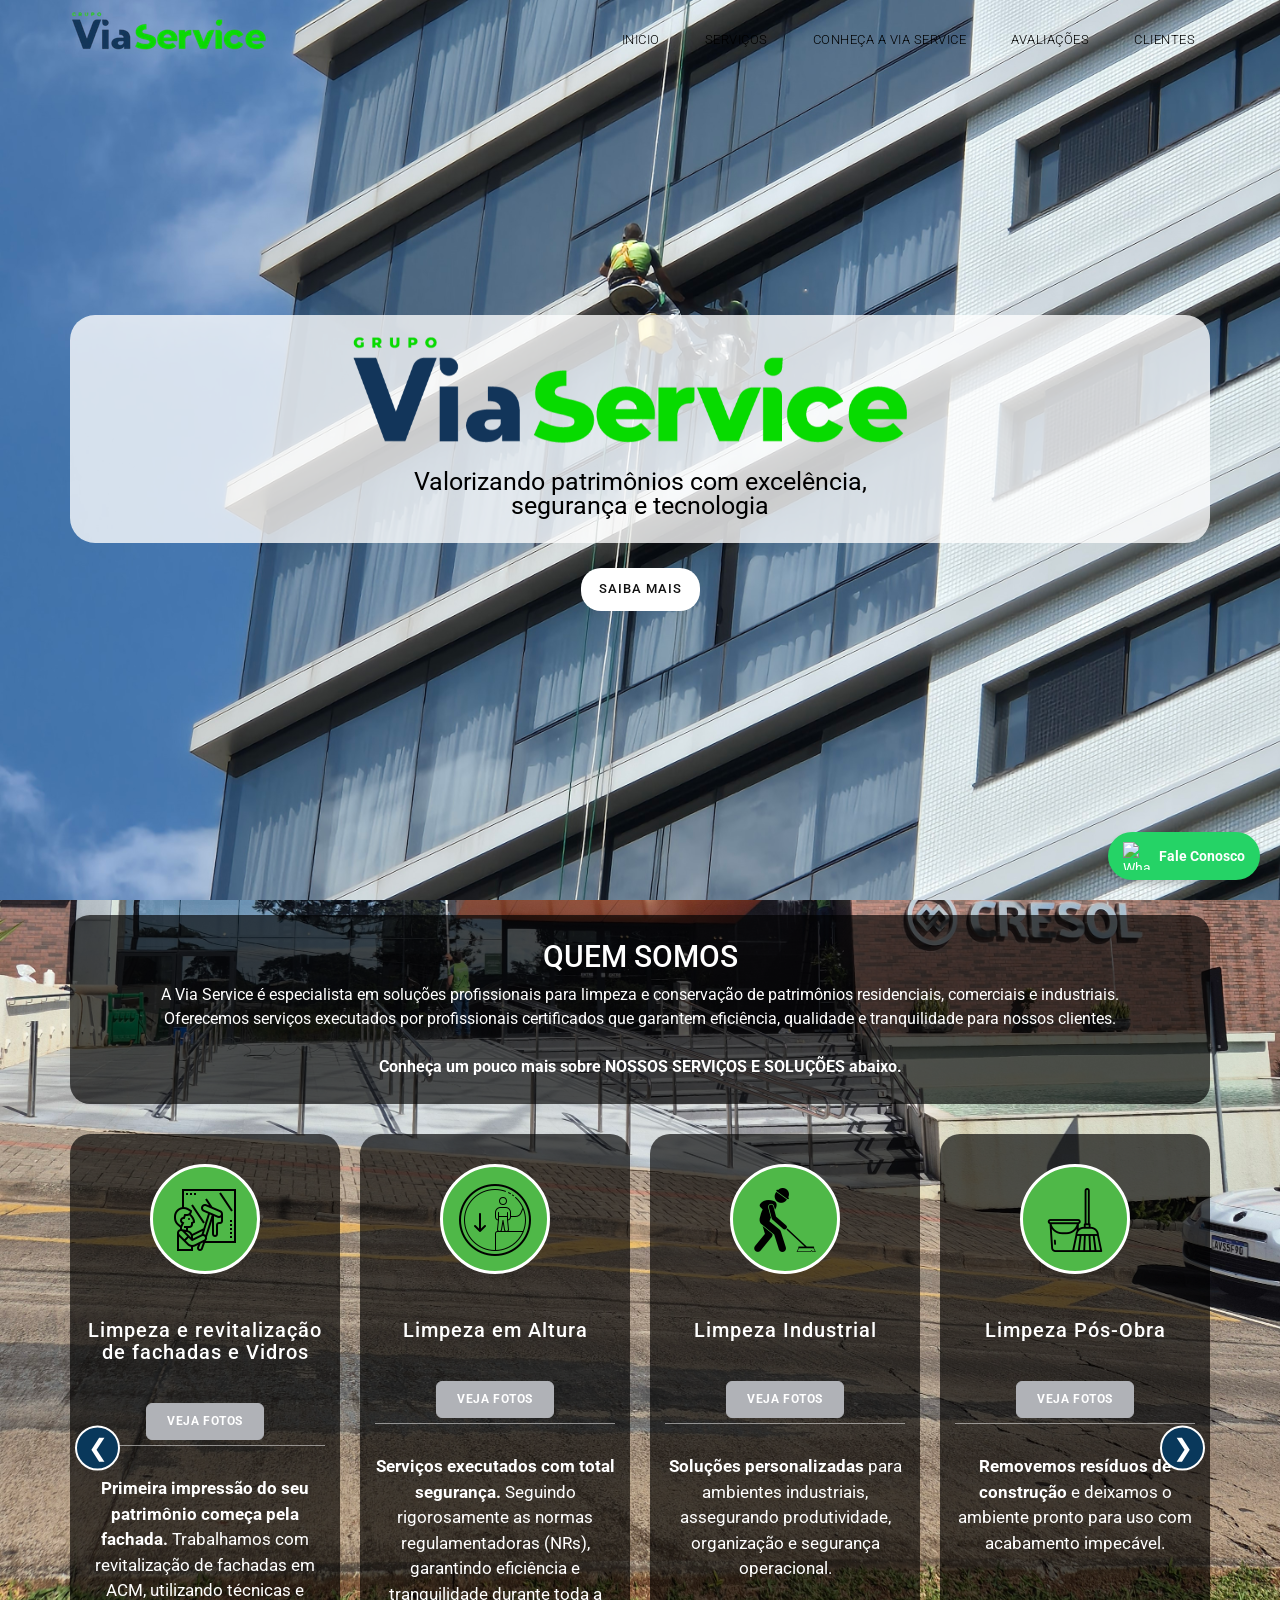
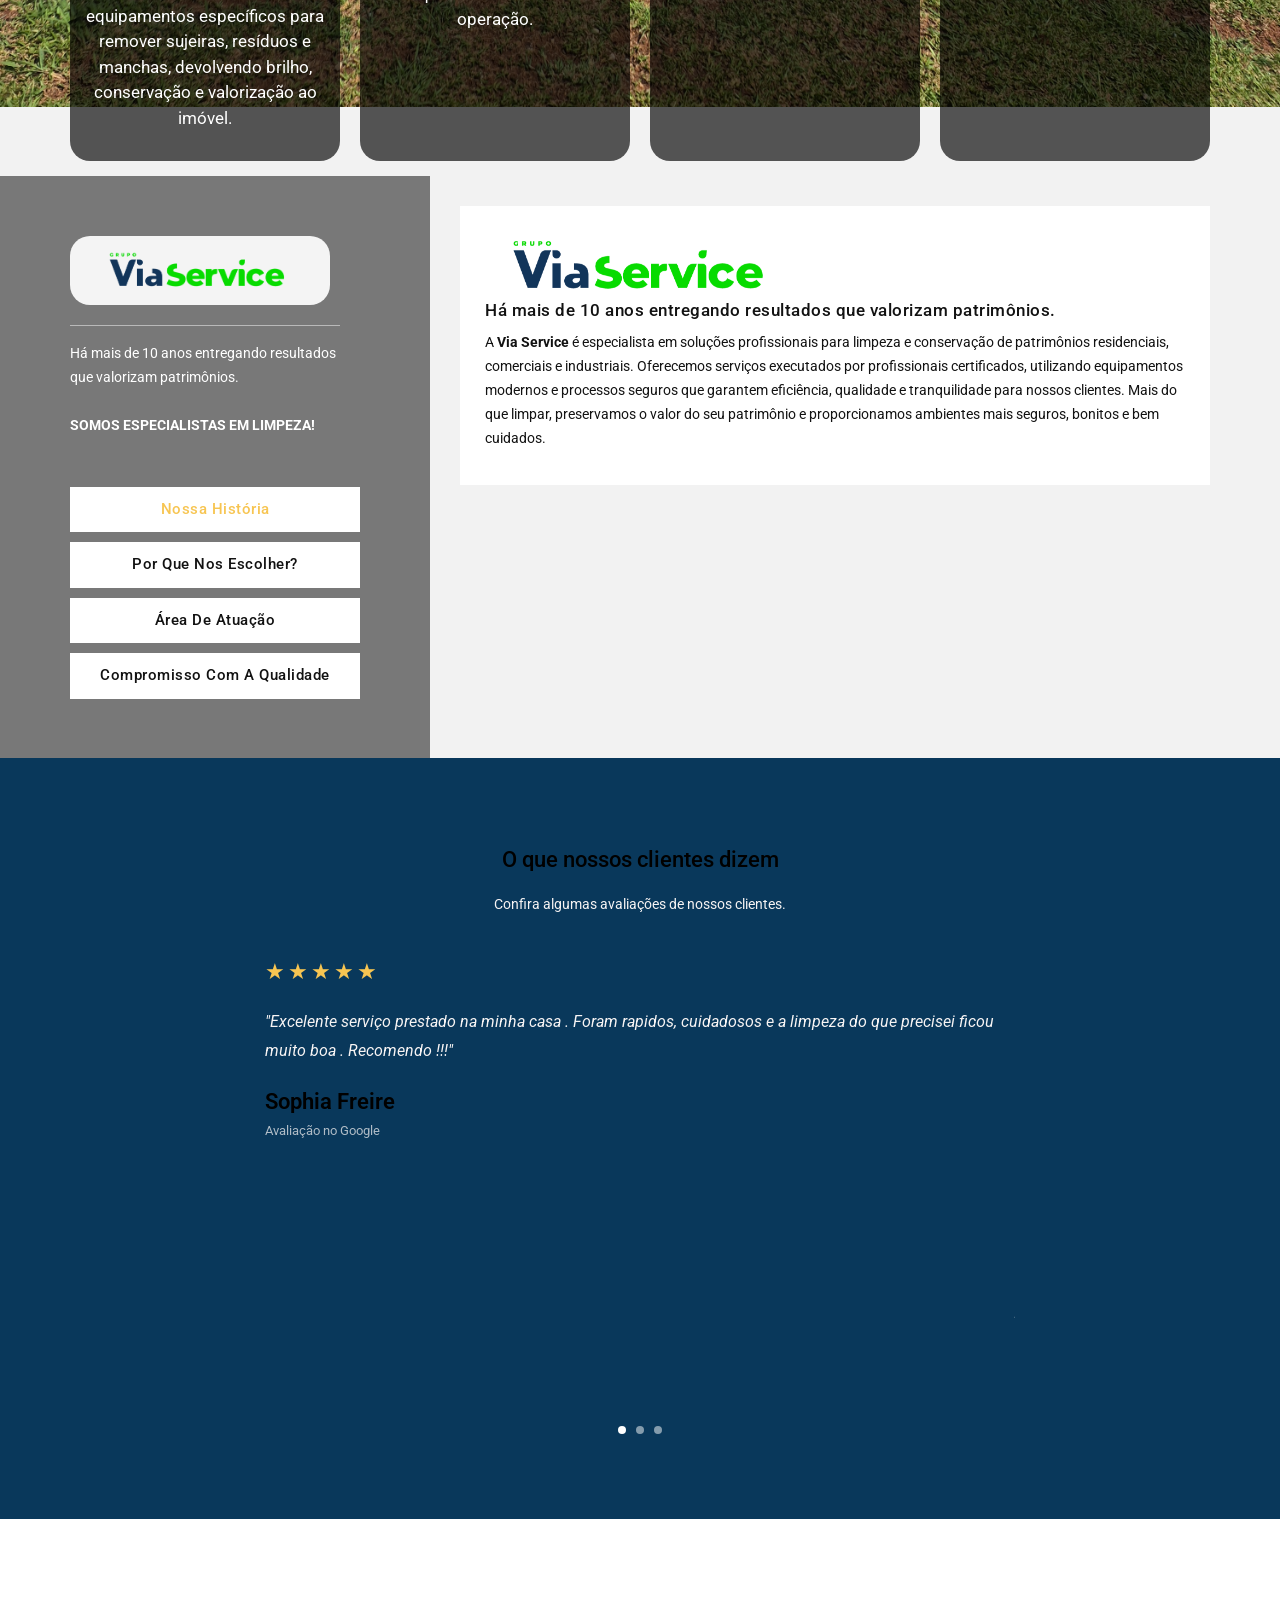
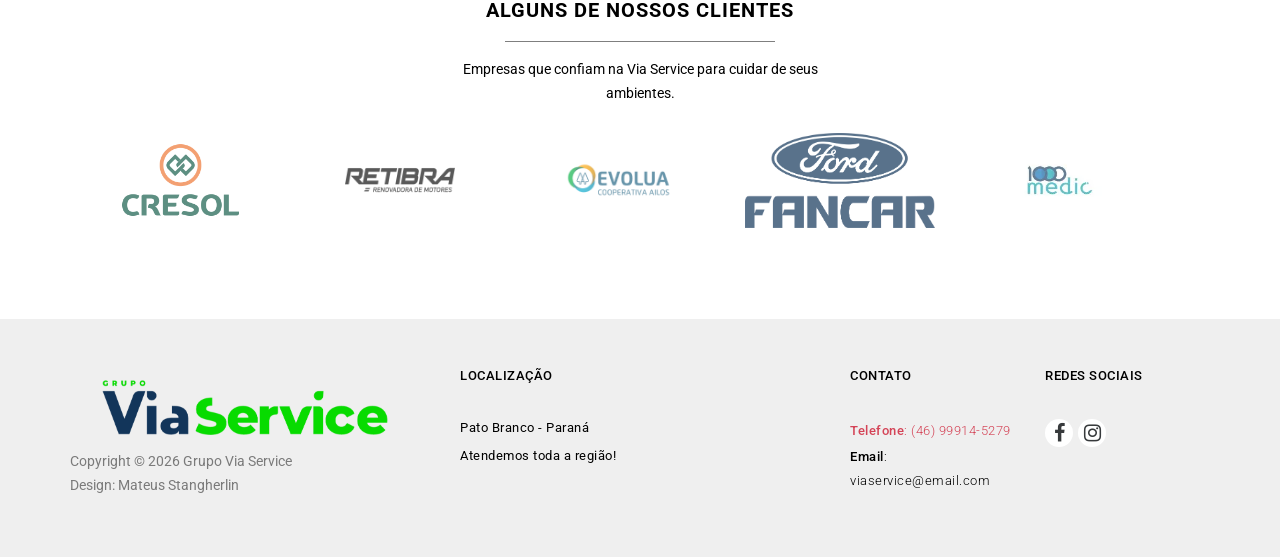
==== index.html @ 624da5ba "Update services" ====
<!DOCTYPE html>
<html>
<html lang="pt-BR">

<head>
    <meta charset="utf-8">
    <meta http-equiv="X-UA-Compatible" content="IE=edge,chrome=1">

    <title>Via Service</title>

    <meta name="description"
        content="Via Service - Soluções em Limpeza. Serviços de limpeza comercial, residencial e em altura, com qualidade, segurança e profissionalismo.">
    <meta name="viewport" content="width=device-width, initial-scale=1">

    <link href="https://fonts.googleapis.com/css?family=Open+Sans:300,400,600,700,800" rel="stylesheet">
    <link href="https://fonts.googleapis.com/css?family=Roboto:100,300,400,500,700,900" rel="stylesheet">

    <link rel="apple-touch-icon" href="apple-touch-icon.png">

    <link rel="stylesheet" href="css/bootstrap.min.css">
    <link rel="stylesheet" href="css/bootstrap-theme.min.css">
    <link rel="stylesheet" href="css/fontAwesome.css">
    <link rel="stylesheet" href="css/hero-slider.css">
    <link rel="stylesheet" href="css/owl-carousel.css">
    <link rel="stylesheet" href="css/templatemo-style.css">
    <link rel="stylesheet" href="css/lightbox.css">

    <script src="js/vendor/modernizr-2.8.3-respond-1.4.2.min.js"></script>
</head>

<body>

    <!-- Botão Flutuante WhatsApp -->
    <div class="whatsapp-float right">
        <a href="https://wa.me/554699145279?text=Ol%C3%A1%2C%20gostaria%20de%20saber%20mais%20sobre%20os%20servi%C3%A7os%20da%20*Via%20Service*."
            target="_blank">
            <div class="whatsapp-icon">
                <img decoding="async" src="https://upload.wikimedia.org/wikipedia/commons/6/6b/WhatsApp.svg"
                    alt="WhatsApp">
                <span class="whatsapp-label">Fale Conosco</span>
            </div>
        </a>
    </div>

    <div class="header">
        <div class="container">
            <nav class="navbar navbar-inverse" role="navigation">
                <div class="navbar-header">
                    <button type="button" id="nav-toggle" class="navbar-toggle" data-toggle="collapse"
                        data-target="#main-nav">
                        <span class="sr-only">Toggle navigation</span>
                        <span class="icon-bar"></span>
                        <span class="icon-bar"></span>
                        <span class="icon-bar"></span>
                    </button>
                    <a href="index.html" class="navbar-brand">
                    <img src="img/logo-via-service-trans.png" alt="Via Service">
                    </a>
                </div>
                <!--/.navbar-header-->
                <div id="main-nav" class="collapse navbar-collapse">
                    <ul class="nav navbar-nav">
                        <li><a href="#" class="scroll-top">Inicio</a></li>
                        <li><a href="#" class="scroll-link" data-id="about">Serviços</a></li>
                        <!-- <li><a href="#" class="scroll-link" data-id="portfolio">Portifólio</a></li> -->
                        <li><a href="#" class="scroll-link" data-id="blog">Conheça a Via Service</a></li>
                        <li><a href="#" class="scroll-link" data-id="testimonial">Avaliações</a></li>
                        <li><a href="#" class="scroll-link" data-id="contact-us">Clientes</a></li>
                    </ul>
                </div>
                <!--/.navbar-collapse-->
            </nav>
            <!--/.navbar-->
        </div>
        <!--/.container-->
    </div>
    <!--/.header-->


    <div class="parallax-content baner-content" id="home">

        <div class="container">

            <div class="text-content">
                <div class="logo">
                    <img src="img/Logo-sem-fundo.png" alt="Via Service">
                    <p>Valorizando patrimônios com excelência, segurança e tecnologia</p>
                </div>
                
                <div class="primary-white-button">
                    <a href="#" class="scroll-link" data-id="about">SAIBA MAIS</a>
                </div>
            </div>
        </div>
    </div>

    <section id="about" class="page-section">
        <div class="container">
    
            <div class="section-heading text-center">
                <h4>QUEM SOMOS</h4>
    
                <p>
                    A Via Service é especialista em soluções profissionais para limpeza e conservação de
                    patrimônios residenciais, comerciais e industriais.
                    <br>
                    Oferecemos serviços executados por profissionais certificados que garantem eficiência,
                    qualidade e tranquilidade para nossos clientes.
                    <br><br>
                    <strong>Conheça um pouco mais sobre NOSSOS SERVIÇOS E SOLUÇÕES abaixo.</strong>
                </p>
            </div>
    
            <!-- CARROSSEL -->
            <div class="services-carousel">
    
                <button type="button" class="carousel-arrow prev" aria-label="Serviços anteriores">
                    &#10094;
                </button>
    
                <div class="services-track" id="servicesTrack">
    
                    <!-- SERVIÇO 1 -->
                    <div class="service-slide">
                        <div class="service-item">
                            <div class="icon">
                                <img src="img/limpeza (3).png" alt="Limpeza de fachadas">
                            </div>
                            <h4>Limpeza e revitalização de fachadas e Vidros</h4>
                            <a class="btn-fotos" href="galery-fachada.html" target="_blank">VEJA FOTOS</a>
                            <div class="line-dec"></div>
                            <p>
                                <strong>Primeira impressão do seu patrimônio começa pela fachada.</strong>
                                Trabalhamos com revitalização de fachadas em ACM, utilizando técnicas e
                                equipamentos específicos para remover sujeiras, resíduos e manchas,
                                devolvendo brilho, conservação e valorização ao imóvel.
                            </p>
                        </div>
                    </div>
    
                    <!-- SERVIÇO 2 -->
                    <div class="service-slide">
                        <div class="service-item">
                            <div class="icon">
                                <img src="img/icons8-trabalho-em-altura-100.png" alt="Limpeza em altura">
                            </div>
                            <h4>Limpeza em Altura</h4>
                            <a class="btn-fotos" href="galery-altura.html" target="_blank">VEJA FOTOS</a>
                            <div class="line-dec"></div>
                            <p>
                                <strong>Serviços executados com total segurança.</strong>
                                Seguindo rigorosamente as normas regulamentadoras (NRs),
                                garantindo eficiência e tranquilidade durante toda a operação.
                            </p>
                        </div>
                    </div>
    
                    <!-- SERVIÇO 3 -->
                    <div class="service-slide">
                        <div class="service-item">
                            <div class="icon">
                                <img src="img/trabalhar (1).png" alt="Limpeza industrial">
                            </div>
                            <h4>Limpeza Industrial</h4>
                            <a class="btn-fotos" href="galery-industrial.html" target="_blank">VEJA FOTOS</a>
                            <div class="line-dec"></div>
                            <p>
                                <strong>Soluções personalizadas</strong> para ambientes industriais,
                                assegurando produtividade, organização e segurança operacional.
                            </p>
                        </div>
                    </div>
    
                    <!-- SERVIÇO 4 -->
                    <div class="service-slide">
                        <div class="service-item">
                            <div class="icon">
                                <img src="img/limpeza.png" alt="Limpeza pós-obra">
                            </div>
                            <h4>Limpeza Pós-Obra</h4>
                            <a class="btn-fotos" href="galery-pos-obra.html" target="_blank">VEJA FOTOS</a>
                            <div class="line-dec"></div>
                            <p>
                                <strong>Removemos resíduos de construção</strong>
                                e deixamos o ambiente pronto para uso com acabamento impecável.
                            </p>
                        </div>
                    </div>
    
                    <!-- SERVIÇO 5 -->
                    <div class="service-slide">
                        <div class="service-item">
                            <div class="icon">
                                <img src="img/limpeza (2).png" alt="Revitalização de pisos">
                            </div>
                            <h4>Revitalização de Pisos</h4>
                            <a class="btn-fotos" href="galery-revitalizacao-pisos.html" target="_blank">VEJA FOTOS</a>
                            <div class="line-dec"></div>
                            <p>
                                Recuperamos pisos desgastados, eliminando manchas, riscos e
                                imperfeições para devolver brilho e prolongar sua vida útil.
                            </p>
                        </div>
                    </div>
    
                    <!-- SERVIÇO 6 -->
                    <div class="service-slide">
                        <div class="service-item">
                            <div class="icon">
                                <img src="img/brilhar.png" alt="Lapidação de concreto">
                            </div>
                            <h4>Lapidação de Concreto</h4>
                            <a class="btn-fotos" href="galery-lapidacao.html" target="_blank">VEJA FOTOS</a>
                            <div class="line-dec"></div>
                            <p>
                                Transformamos pisos de concreto em superfícies resistentes,
                                polidas e de alta durabilidade por meio de técnicas modernas
                                de lapidação.
                            </p>
                        </div>
                    </div>
    
                </div>
    
                <button type="button" class="carousel-arrow next" aria-label="Próximos serviços">
                    &#10095;
                </button>
    
            </div>
        </div>
    </section>


    

    <div class="tabs-content" id="blog">
        <div class="container">
            <div class="row">
                <div class="wrapper">
                    <div class="col-md-4">
                        <div class="section-heading">
                            <h4>
                                <img src="img/Logo-sem-fundo.png" alt="">
                            </h4>
                            <div class="line-dec"></div>
                            <p>Há mais de 10 anos entregando resultados que valorizam patrimônios. <br> <br>
                                <strong>SOMOS ESPECIALISTAS EM LIMPEZA!</strong>
                            </p>
                            <ul class="tabs clearfix" data-tabgroup="first-tab-group">
                                <li><a href="#tab1" class="active">Nossa História</a></li>
                                <li><a href="#tab2" >Por que nos escolher?</a></li>
                                <li><a href="#tab3">Área de atuação</a></li>
                                <li><a href="#tab4">Compromisso com a Qualidade</a></li>
                            </ul>
                        </div>
                    </div>
                    <div class="col-md-8">
                        <section id="first-tab-group" class="tabgroup">
                            <div id="tab1">
                                <!-- <img src="img/revitalizacao de fachada.png" alt=""> -->
                                <div class="text-content">
                                    <img src="img/Logo-sem-fundo.png" alt="">
                                    <!-- <span><a href="#">Digital Marketing</a> / <a href="#">Honey</a> / <a href="#">21 September 2020</a></span> -->
                                    <h4>Há mais de 10 anos entregando resultados que valorizam patrimônios.</h4>
                                    <p>A <strong>Via Service</strong> é especialista em soluções
                                        profissionais para limpeza e conservação de patrimônios residenciais, comerciais
                                        e industriais. Oferecemos serviços executados por profissionais
                                        certificados, utilizando equipamentos modernos e processos seguros que garantem
                                        eficiência, qualidade e tranquilidade para nossos clientes.
                                        Mais do que limpar, preservamos o valor do seu patrimônio e proporcionamos
                                        ambientes mais seguros, bonitos e bem cuidados.
                                    </p>
                                </div>
                            </div>
                            <div id="tab2">
                                <!-- <img src="img/blog_item_02.jpg" alt=""> -->
                                <div class="text-content">
                                    <h4><img src="img/Logo-sem-fundo.png" alt=""></h4>
                                    <h4>A ESCOLHA CERTA</h4>
                                    <!-- <span><a href="#">Branding</a> / <a href="#">David</a> / <a href="#">24 August 2020</a></span> -->
                                    <p>
                                        Mais do que atender a todas as exigências legais e
                                        documentais para atuação em grandes empresas,
                                        contamos com diferenciais que agregam valor aos
                                        nossos serviços: <br> <br>
                                        Mais de 10 anos de experiência<br>
                                        - Equipe certificada<br>
                                        - Equipamentos profissionais<br>
                                        - Atendimento em altura<br>
                                        - Atendimento residencial, comercial e industrial<br>
                                        - Orçamento sem compromisso <br> <br>

                                    </p>
                                    <p class="contato">
                                        <a href="https://wa.me/554699145279?text=Ol%C3%A1%2C%20gostaria%20de%20saber%20mais%20sobre%20os%20servi%C3%A7os%20da%20*Via%20Service*."
                                            style="font-size: 20px;">Entre em contato!</a>
                                    </p>
                                </div>
                            </div>
                            <div id="tab3">
                                <!-- <img src="img/blog_item_03.jpg" alt=""> -->
                                <div class="text-content">
                                    <h4>
                                        <img src="img/Logo-sem-fundo.png" alt="">
                                    </h4>
                                    <h4>Nós contamos com uma variedade de soluções que atendem às necessidades de nossos
                                        clientes em diversos setores.
                                    </h4>
                                    <p>
                                        Com atuação nos estados do <strong>Paraná, Santa Catarina e
                                        São Paulo</strong>, a Via Service leva soluções especializadas em
                                        limpeza e conservação. Nossa estrutura operacional e
                                        equipe qualificada nos permitem atender clientes em
                                        diferentes regiões com agilidade, segurança e o mesmo
                                        padrão de excelência.
                                    </p>
                                    
                                    <p>
                                        Tudo isso com Segurança, Tecnologia e Sustentabilidade.
                                    </p>
                                </div>
                            </div>
                            <div id="tab4">
                                <!-- <img src="img/blog_item_04.jpg" alt=""> -->
                                <div class="text-content">
                                    <h4>
                                        <img src="img/Logo-sem-fundo.png" alt="">
                                    </h4>
                                    <h4>Na Via Service, qualidade vai muito além da limpeza. </h4>
                                    <!-- <span><a href="#">E-Commerce</a> / <a href="#">George</a> / <a href="#">14 July 2020</a></span> -->
                                    <p>
                                        Trabalhamos com tecnologia aplicada em cada etapa do serviço, utilizando
                                        equipamentos modernos, produtos profissionais de alta
                                        performance e técnicas especializadas para garantir máxima eficiência, segurança
                                        e preservação das superfícies. <br> <br>
                                        <strong>Segurança:</strong> trabalhamos com uma equipe treinada e certificada,
                                        seguindo rigorosamente as normas regulamentadoras (NRs) para garantir a
                                        segurança de todos os envolvidos. <br><br>
                                        <strong>Sustentabilidade:</strong> utilizamos produtos e técnicas que minimizam
                                        o impacto ambiental, promovendo a preservação do meio ambiente e a saúde de
                                        nossos clientes e colaboradores. <br><br>
                                        <strong>Tecnologia:</strong> investimos em equipamentos modernos e técnicas
                                        inovadoras para garantir resultados superiores, eficiência e economia de tempo
                                        com soluções personalizadas. <br><br>
                                    </p>
                                </div>
                            </div>
                        </section>
                    </div>
                </div>
            </div>
        </div>
    </div>

    <section id="testimonial">
        <div class="container">
            <div class="row">
                <div class="col-md-8 col-md-offset-2">
                    <div class="section-heading text-center">
                        <h4>O que nossos clientes dizem</h4>
                        <div class="line-dec"></div>
                        <p>
                            Confira algumas avaliações de nossos clientes.
                        </p>
                    </div>

                    <div id="owl-testimonials" class="owl-carousel owl-theme">
                        <div class="item">
                            <div class="testimonials-item">
                                <div class="stars">
                                    ★★★★★
                                </div>
                                <p>
                                    "Excelente serviço prestado na minha casa . Foram rapidos, cuidadosos e a limpeza do
                                    que precisei ficou muito boa . Recomendo !!!"
                                </p>
                                <h4>Sophia Freire</h4>
                                <span>Avaliação no Google</span>
                            </div>
                        </div>
                        <div class="item">
                            <div class="testimonials-item">
                                <div class="stars">
                                    ★★★★★
                                </div>
                                <p>
                                    "Gostaríamos de parabenizá-los e agradecer pelo excelente trabalho realizado em
                                    nossa agência durante as últimas duas semanas, na revitalização do porcelanato.
                                    Desde a primeira visita para orçamento, quando foi feita a demonstração gratuita do
                                    processo, já percebemos a segurança, a confiança e o profissionalismo que resultaram
                                    em uma parceria de grande valor.
                                    O serviço executado superou nossas expectativas: a lavação completa, a remoção das
                                    camadas de sujeira, o polimento em duas etapas e a vitrificação devolveram ao nosso
                                    piso a aparência de novo. O resultado final ficou simplesmente perfeito.
                                    Também queremos destacar o empenho e a dedicação da equipe de colaboradores, que se
                                    mostraram trabalhadores, respeitosos, detalhistas e organizados. Mesmo com a rotina
                                    intensa, souberam conciliar o serviço sem atrapalhar nossas atividades, inclusive
                                    estendendo horários de trabalho para garantir a entrega com excelência.
                                    Estamos muito satisfeitos com o resultado e agradecemos imensamente pelo
                                    profissionalismo, pela qualidade e pelo cuidado em cada detalhe. Parabéns a todos
                                    pelo excelente serviço!"
                                </p>
                                <h4>Jean Pierre Faust</h4>
                                <span>Avaliação no Google</span>
                            </div>
                        </div>
                        <div class="item">
                            <div class="testimonials-item">
                                <div class="stars">
                                    ★★★★★
                                </div>
                                <p>
                                    "Cuidado e profissionalismo. Serviço bem executado, equipe organizada e atenciosa. O
                                    resultado ficou ótimo. Recomendo a empresa!"
                                </p>
                                <h4>Alceu Iurko Junior</h4>
                                <span>Avaliação no Google</span>
                            </div>
                        </div>
                    </div>
                    <!-- <div class="google-reviews-button">
                        <a href="https://www.google.com/search?q=viaservice&rlz=1C1HKFL_pt-PTBR1198BR1199&oq=viaservice&gs_lcrp=EgZjaHJvbWUyCQgAEEUYORiABDIGCAEQABgeMgYIAhAAGB4yBggDEAAYHjIGCAQQABgeMgYIBRBFGDwyBggGEEUYPDIGCAcQRRg80gEIMzA1NWowajeoAgCwAgA&sourceid=chrome&source=chrome.ob&ie=UTF-8#lrd=0x94e55327998b32cb:0xb69306cbae7c1ada,1,,,,"
                            target="_blank" rel="noopener noreferrer">
                            ⭐ Ver avaliações no Google
                        </a>
                    </div> -->
                </div>
            </div>
        </div>
    </section>

    <section id="contact-us">
        <div class="container">

            <div class="section-heading text-center">
                <h4>Alguns de nossos clientes</h4>
                <div class="line-dec"></div>
                <p>
                    Empresas que confiam na Via Service para cuidar de seus ambientes.
                </p>
            </div>

            <div class="clients-carousel">

                <div class="clients-track">

                    <div class="client-logo">
                        <img src="img/Cresol_Logo.png" alt="Cresol">
                    </div>

                    <div class="client-logo">
                        <img src="img/Retibra-logo.png" alt="Retibra">
                    </div>

                    <div class="client-logo">
                        <img src="img/logo_evolua.png" alt="Evolua">
                    </div>

                    <div class="client-logo">
                        <img src="img/ford-fancar-logo.png" alt="Ford Fancar">
                    </div>

                    <div class="client-logo">
                        <img src="img/OIP.webp" alt="1000Medic">
                    </div>

                    <div class="client-logo">
                        <img src="img/rozimbo-pecas-logo.webp" alt="Rozimbo Pecas">
                    </div>

                    <div class="client-logo">
                        <img src="img/fiat-fipal-logo.webp" alt="Fiat Fipal">
                    </div>

                    <div class="client-logo">
                        <img src="img/biocenter-logo.webp" alt="Biocenter">
                    </div>

                    <div class="client-logo">
                        <img src="img/inobram-logo.png" alt="Inobram">
                    </div>

                    <div class="client-logo">
                        <img src="img/brasmacol-logo.webp" alt="Brasmacol">
                    </div>

                    <div class="client-logo">
                        <img src="img/tradicao-logo.webp" alt="Tradição">
                    </div>

                    <div class="client-logo">
                        <img src="img/jgs-logo.jpg" alt="JGS">
                    </div>

                    <div class="client-logo">
                        <img src="img/ppneus-logo.jpg" alt="PPNeus">
                    </div>

                    <div class="client-logo">
                        <img src="img/granisul-logo.webp" alt="Granisul">
                    </div>

                    <div class="client-logo">
                        <img src="img/uniprime-logo.png" alt="Uniprime">
                    </div>

                    <div class="client-logo">
                        <img src="img/coasu.webp" alt="Coasu">
                    </div>

                    <div class="client-logo">
                        <img src="img/sicoob-logo.png" alt="Sicoob">
                    </div>

                    <div class="client-logo">
                        <img src="img/sebrae.png" alt="Sebrae">
                    </div>

                    <div class="client-logo">
                        <img src="img/Cresol_Logo.png" alt="Cresol">
                    </div>

                    <div class="client-logo">
                        <img src="img/Retibra-logo.png" alt="Retibra">
                    </div>

                    <div class="client-logo">
                        <img src="img/logo_evolua.png" alt="Evolua">
                    </div>

                    <div class="client-logo">
                        <img src="img/ford-fancar-logo.png" alt="Ford Fancar">
                    </div>

                    <div class="client-logo">
                        <img src="img/OIP.webp" alt="1000Medic">
                    </div>

                    <div class="client-logo">
                        <img src="img/rozimbo-pecas-logo.webp" alt="Rozimbo Pecas">
                    </div>

                    <div class="client-logo">
                        <img src="img/fiat-fipal-logo.webp" alt="Fiat Fipal">
                    </div>

                    <div class="client-logo">
                        <img src="img/biocenter-logo.webp" alt="Biocenter">
                    </div>

                    <div class="client-logo">
                        <img src="img/inobram-logo.png" alt="Inobram">
                    </div>

                    <div class="client-logo">
                        <img src="img/brasmacol-logo.webp" alt="Brasmacol">
                    </div>

                    <div class="client-logo">
                        <img src="img/tradicao-logo.webp" alt="Tradição">
                    </div>

                    <div class="client-logo">
                        <img src="img/jgs-logo.jpg" alt="JGS">
                    </div>

                    <div class="client-logo">
                        <img src="img/ppneus-logo.jpg" alt="PPNeus">
                    </div>

                    <div class="client-logo">
                        <img src="img/granisul-logo.webp" alt="Granisul">
                    </div>

                    <div class="client-logo">
                        <img src="img/uniprime-logo.png" alt="Uniprime">
                    </div>

                    <div class="client-logo">
                        <img src="img/coasu.webp" alt="Coasu">
                    </div>

                    <div class="client-logo">
                        <img src="img/sicoob-logo.png" alt="Sicoob">
                    </div>

                    <div class="client-logo">
                        <img src="img/sebrae.png" alt="Sebrae">
                    </div>
                </div>

            </div>

        </div>
    </section>

    <!-- <div id="map"> -->
        <!-- How to change your own map point
            1. Go to Google Maps
            2. Click on your location point
            3. Click "Share" and choose "Embed map" tab
            4. Copy only URL and paste it within the src="" field below
        -->
        <!-- <iframe
            src="https://www.google.com/maps/embed?pb=!1m18!1m12!1m3!1d7895.485196115994!2d103.85995441789784!3d1.2880401763270322!2m3!1f0!2f0!3f0!3m2!1i1024!2i768!4f13.1!3m3!1m2!1s0x0%3A0x7fb4e58ad9cd826e!2sSingapore+Flyer!5e0!3m2!1sen!2sth!4v1505825620371"
            width="100%" height="500" frameborder="0" style="border:0" allowfullscreen></iframe>
    </div> -->

    <footer>
        <div class="container">
            <div class="row">
                <div class="col-md-4 col-sm-12">
                    <div class="">
                        <!-- <a class="logo-ft scroll-top" href="#"><em>Via</em>Service</a> -->
                        <img src="img/Logo-sem-fundo.png" alt="">
                        <p>Copyright &copy; 2026 Grupo Via Service
                            <br>
                            Design: Mateus Stangherlin
                        </p>
                    </div>
                </div>
                <div class="col-md-4 col-sm-12">
                    <div class="location">
                        <h4>Localização</h4>
                        <ul>
                            <li>Pato Branco - Paraná</li>
                            <br>
                            <li>Atendemos toda a região!</li>
                        </ul>
                    </div>
                </div>
                <div class="col-md-2 col-sm-12">
                    <div class="contact-info">
                        <h4>Contato</h4>
                        <ul>
                            <li><a href="https://wa.me/554699145279?text=Ol%C3%A1%2C%20gostaria%20de%20saber%20mais%20sobre%20os%20servi%C3%A7os%20da%20*Via%20Service*."
                                    target="_blank">
                                    <em>Telefone</em>: (46) 99914-5279
                                </a>
                            </li>
                            <li><em>Email</em>: viaservice@email.com</li>
                        </ul>
                    </div>
                </div>
                <div class="col-md-2 col-sm-12">
                    <div class="connect-us">
                        <h4>Redes Sociais</h4>
                        <ul>
                            <!-- <li><a href="#"><i class="fa fa-twitter"></i></a></li> -->
                            <li><a href="https://www.facebook.com/viaservicesolucoes/"><i
                                        class="fa fa-facebook"></i></a></li>
                            <li><a href="https://www.instagram.com/viaservice?igsh=MTEya3dkcDNnbWM4dA=="><i
                                        class="fa fa-instagram"></i></a></li>
                            <!-- <li><a href="#"><i class="fa fa-rss"></i></a></li>
                            <li><a href="#"><i class="fa fa-dribbble"></i></a></li> -->
                        </ul>
                    </div>
                </div>
            </div>
        </div>
    </footer>

    <script src="https://ajax.googleapis.com/ajax/libs/jquery/1.11.2/jquery.min.js"></script>
    <script>window.jQuery || document.write('<script src="js/vendor/jquery-1.11.2.min.js"><\/script>')</script>

    <script src="js/vendor/bootstrap.min.js"></script>

    <script src="js/plugins.js"></script>
    <script src="js/main.js"></script>
    <script src="js/carrosel.js"></script>

    <script src="http://ajax.googleapis.com/ajax/libs/jquery/1.10.2/jquery.min.js" type="text/javascript"></script>
    <script type="text/javascript">
        $(document).ready(function () {
            // navigation click actions 
            $('.scroll-link').on('click', function (event) {
                event.preventDefault();
                var sectionID = $(this).attr("data-id");
                scrollToID('#' + sectionID, 750);
            });
            // scroll to top action
            $('.scroll-top').on('click', function (event) {
                event.preventDefault();
                $('html, body').animate({ scrollTop: 0 }, 'slow');
            });
            // mobile nav toggle
            $('#nav-toggle').on('click', function (event) {
                event.preventDefault();
                $('#main-nav').toggleClass("open");
            });
        });
        // scroll function
        function scrollToID(id, speed) {
            var offSet = 50;
            var targetOffset = $(id).offset().top - offSet;
            var mainNav = $('#main-nav');
            $('html,body').animate({ scrollTop: targetOffset }, speed);
            if (mainNav.hasClass("open")) {
                mainNav.css("height", "1px").removeClass("in").addClass("collapse");
                mainNav.removeClass("open");
            }
        }
        if (typeof console === "undefined") {
            console = {
                log: function () { }
            };
        }
    </script>
</body>

</html>
---- css/hero-slider.css ----
/* -------------------------------- 

Primary style

-------------------------------- */
*, *::after, *::before {
  -webkit-box-sizing: border-box;
  -moz-box-sizing: border-box;
  box-sizing: border-box;
}

html {
  font-size: 62.5%;
}

body {
  font-family: "Open Sans", sans-serif;
  color: #2c343b;
  background-color: #f2f2f2;
}

a {
  color: #d44457;
  text-decoration: none;
}

img {
  max-width: 100%;
}

/* -------------------------------- 

Main Components 

-------------------------------- */
.cd-header {
  position: absolute;
  z-index: 2;
  top: 0;
  left: 0;
  width: 100%;
  height: 50px;
  background-color: #21272c;
  -webkit-font-smoothing: antialiased;
  -moz-osx-font-smoothing: grayscale;
}
@media only screen and (min-width: 768px) {
  .cd-header {
    height: 70px;
    background-color: transparent;
  }
}

#cd-logo {
  float: left;
  margin: 13px 0 0 5%;
}
#cd-logo img {
  display: block;
}
@media only screen and (min-width: 768px) {
  #cd-logo {
    margin: 23px 0 0 5%;
  }
}

.cd-primary-nav {
  /* mobile first - navigation hidden by default, triggered by tap/click on navigation icon */
  float: right;
  margin-right: 5%;
  width: 44px;
  height: 100%;
}
.cd-primary-nav ul {
  position: absolute;
  top: 0;
  left: 0;
  width: 100%;
  -webkit-transform: translateY(-100%);
  -moz-transform: translateY(-100%);
  -ms-transform: translateY(-100%);
  -o-transform: translateY(-100%);
  transform: translateY(-100%);
}
.cd-primary-nav ul.is-visible {
  box-shadow: 0 3px 8px rgba(0, 0, 0, 0.2);
  -webkit-transform: translateY(50px);
  -moz-transform: translateY(50px);
  -ms-transform: translateY(50px);
  -o-transform: translateY(50px);
  transform: translateY(50px);
}
.cd-primary-nav a {
  display: block;
  height: 50px;
  line-height: 50px;
  padding-left: 5%;
  background: #21272c;
  border-top: 1px solid #333c44;
  color: #ffffff;
}
@media only screen and (min-width: 768px) {
  .cd-primary-nav {
    /* reset navigation values */
    width: auto;
    height: auto;
    background: none;
  }
  .cd-primary-nav ul {
    position: static;
    width: auto;
    -webkit-transform: translateY(0);
    -moz-transform: translateY(0);
    -ms-transform: translateY(0);
    -o-transform: translateY(0);
    transform: translateY(0);
    line-height: 70px;
  }
  .cd-primary-nav ul.is-visible {
    -webkit-transform: translateY(0);
    -moz-transform: translateY(0);
    -ms-transform: translateY(0);
    -o-transform: translateY(0);
    transform: translateY(0);
  }
  .cd-primary-nav li {
    display: inline-block;
    margin-left: 1em;
  }
  .cd-primary-nav a {
    display: inline-block;
    height: auto;
    font-weight: 600;
    line-height: normal;
    background: transparent;
    padding: .6em 1em;
    border-top: none;
  }
}

/* -------------------------------- 

Slider

-------------------------------- */
.cd-hero {
  position: relative;
  -webkit-font-smoothing: antialiased;
  -moz-osx-font-smoothing: grayscale;
}

.cd-hero-slider {
  position: relative;
  height: 360px;
  overflow: hidden;
}
.cd-hero-slider li {
  position: absolute;
  top: 0;
  left: 0;
  width: 100%;
  height: 100%;
  -webkit-transform: translateX(100%);
  -moz-transform: translateX(100%);
  -ms-transform: translateX(100%);
  -o-transform: translateX(100%);
  transform: translateX(100%);
}
.cd-hero-slider li.selected {
  /* this is the visible slide */
  position: relative;
  -webkit-transform: translateX(0);
  -moz-transform: translateX(0);
  -ms-transform: translateX(0);
  -o-transform: translateX(0);
  transform: translateX(0);
}
.cd-hero-slider li.move-left {
  /* slide hidden on the left */
  -webkit-transform: translateX(-100%);
  -moz-transform: translateX(-100%);
  -ms-transform: translateX(-100%);
  -o-transform: translateX(-100%);
  transform: translateX(-100%);
}
.cd-hero-slider li.is-moving, .cd-hero-slider li.selected {
  /* the is-moving class is assigned to the slide which is moving outside the viewport */
  -webkit-transition: -webkit-transform 0.5s;
  -moz-transition: -moz-transform 0.5s;
  transition: transform 0.5s;
}
@media only screen and (min-width: 768px) {
  .cd-hero-slider {
    height: 500px;
  }
}
@media only screen and (min-width: 1170px) {
  .cd-hero-slider {
    height: 680px;
  }
}

/* -------------------------------- 

Single slide style

-------------------------------- */
.cd-hero-slider li {
  background-position: center center;
  background-size: cover;
  background-repeat: no-repeat;
}
.cd-hero-slider li:first-of-type {
  background-image: url(../img/slide_01.jpg);
}
.cd-hero-slider li:nth-of-type(2) {
  background-image: url(../img/slide_02.jpg);
}
.cd-hero-slider li:nth-of-type(3) {
  background-image: url(../img/slide_03.jpg);
}
.cd-hero-slider .cd-full-width,
.cd-hero-slider .cd-half-width {
  position: absolute;
  width: 100%;
  height: 100%;
  z-index: 1;
  left: 0;
  top: 0;
  /* this padding is used to align the text */
  padding-top: 150px;
  text-align: center;
  /* Force Hardware Acceleration in WebKit */
  -webkit-backface-visibility: hidden;
  backface-visibility: hidden;
  -webkit-transform: translateZ(0);
  -moz-transform: translateZ(0);
  -ms-transform: translateZ(0);
  -o-transform: translateZ(0);
  transform: translateZ(0);
}
.cd-hero-slider .cd-img-container {
  /* hide image on mobile device */
  display: none;
}
.cd-hero-slider .cd-img-container img {
  position: absolute;
  left: 50%;
  top: 50%;
  bottom: auto;
  right: auto;
  -webkit-transform: translateX(-50%) translateY(-50%);
  -moz-transform: translateX(-50%) translateY(-50%);
  -ms-transform: translateX(-50%) translateY(-50%);
  -o-transform: translateX(-50%) translateY(-50%);
  transform: translateX(-50%) translateY(-50%);
}
.cd-hero-slider .cd-bg-video-wrapper {
  /* hide video on mobile device */
  display: none;
  position: absolute;
  top: 0;
  left: 0;
  width: 100%;
  height: 100%;
  overflow: hidden;
}
.cd-hero-slider .cd-bg-video-wrapper video {
  /* you won't see this element in the html, but it will be injected using js */
  display: block;
  min-height: 100%;
  min-width: 100%;
  max-width: none;
  height: auto;
  width: auto;
  position: absolute;
  left: 50%;
  top: 50%;
  bottom: auto;
  right: auto;
  -webkit-transform: translateX(-50%) translateY(-50%);
  -moz-transform: translateX(-50%) translateY(-50%);
  -ms-transform: translateX(-50%) translateY(-50%);
  -o-transform: translateX(-50%) translateY(-50%);
  transform: translateX(-50%) translateY(-50%);
}
.cd-hero-slider h2, .cd-hero-slider p {
  text-shadow: 0 1px 3px rgba(0, 0, 0, 0.1);
  line-height: 1.2;
  margin: 0 auto 14px;
  color: #ffffff;
  width: 90%;
  max-width: 400px;
}
.cd-hero-slider h2 {
  font-size: 2.4rem;
}
.cd-hero-slider p {
  font-size: 1.4rem;
  line-height: 1.4;
}
.cd-hero-slider .cd-btn {
  display: inline-block;
  padding: 1.2em 1.4em;
  margin-top: .8em;
  background-color: rgba(212, 68, 87, 0.9);
  font-size: 1.3rem;
  font-weight: 700;
  letter-spacing: 1px;
  color: #ffffff;
  text-transform: uppercase;
  box-shadow: 0 3px 6px rgba(0, 0, 0, 0.1);
  -webkit-transition: background-color 0.2s;
  -moz-transition: background-color 0.2s;
  transition: background-color 0.2s;
}
.cd-hero-slider .cd-btn.secondary {
  background-color: rgba(22, 26, 30, 0.8);
}
.cd-hero-slider .cd-btn:nth-of-type(2) {
  margin-left: 1em;
}
.no-touch .cd-hero-slider .cd-btn:hover {
  background-color: #d44457;
}
.no-touch .cd-hero-slider .cd-btn.secondary:hover {
  background-color: #161a1e;
}
@media only screen and (min-width: 768px) {
  .cd-hero-slider .cd-full-width,
  .cd-hero-slider .cd-half-width {
    padding-top: 200px;
  }
  .cd-hero-slider .cd-bg-video-wrapper {
    display: block;
  }
  .cd-hero-slider .cd-half-width {
    width: 45%;
  }
  .cd-hero-slider .cd-half-width:first-of-type {
    left: 5%;
  }
  .cd-hero-slider .cd-half-width:nth-of-type(2) {
    right: 5%;
    left: auto;
  }
  .cd-hero-slider .cd-img-container {
    display: block;
  }
  .cd-hero-slider h2, .cd-hero-slider p {
    max-width: 520px;
  }
  .cd-hero-slider h2 {
    font-size: 2.4em;
    font-weight: 300;
  }
  .cd-hero-slider .cd-btn {
    font-size: 1.4rem;
  }
}
@media only screen and (min-width: 1170px) {
  .cd-hero-slider .cd-full-width,
  .cd-hero-slider .cd-half-width {
    padding-top: 250px;
  }
  .cd-hero-slider h2, .cd-hero-slider p {
    margin-bottom: 20px;
  }
  .cd-hero-slider h2 {
    font-size: 3.2em;
  }
  .cd-hero-slider p {
    font-size: 1.6rem;
  }
}

/* -------------------------------- 

Single slide animation

-------------------------------- */
@media only screen and (min-width: 768px) {
  .cd-hero-slider .cd-half-width {
    opacity: 0;
    -webkit-transform: translateX(40px);
    -moz-transform: translateX(40px);
    -ms-transform: translateX(40px);
    -o-transform: translateX(40px);
    transform: translateX(40px);
  }
  .cd-hero-slider .move-left .cd-half-width {
    -webkit-transform: translateX(-40px);
    -moz-transform: translateX(-40px);
    -ms-transform: translateX(-40px);
    -o-transform: translateX(-40px);
    transform: translateX(-40px);
  }
  .cd-hero-slider .selected .cd-half-width {
    /* this is the visible slide */
    opacity: 1;
    -webkit-transform: translateX(0);
    -moz-transform: translateX(0);
    -ms-transform: translateX(0);
    -o-transform: translateX(0);
    transform: translateX(0);
  }
  .cd-hero-slider .is-moving .cd-half-width {
    /* this is the slide moving outside the viewport 
    wait for the end of the transition on the <li> parent before set opacity to 0 and translate to 40px/-40px */
    -webkit-transition: opacity 0s 0.5s, -webkit-transform 0s 0.5s;
    -moz-transition: opacity 0s 0.5s, -moz-transform 0s 0.5s;
    transition: opacity 0s 0.5s, transform 0s 0.5s;
  }
  .cd-hero-slider li.selected.from-left .cd-half-width:nth-of-type(2),
  .cd-hero-slider li.selected.from-right .cd-half-width:first-of-type {
    /* this is the selected slide - different animation if it's entering from left or right */
    -webkit-transition: opacity 0.4s 0.2s, -webkit-transform 0.5s 0.2s;
    -moz-transition: opacity 0.4s 0.2s, -moz-transform 0.5s 0.2s;
    transition: opacity 0.4s 0.2s, transform 0.5s 0.2s;
  }
  .cd-hero-slider li.selected.from-left .cd-half-width:first-of-type,
  .cd-hero-slider li.selected.from-right .cd-half-width:nth-of-type(2) {
    /* this is the selected slide - different animation if it's entering from left or right */
    -webkit-transition: opacity 0.4s 0.4s, -webkit-transform 0.5s 0.4s;
    -moz-transition: opacity 0.4s 0.4s, -moz-transform 0.5s 0.4s;
    transition: opacity 0.4s 0.4s, transform 0.5s 0.4s;
  }
  .cd-hero-slider .cd-full-width h2,
  .cd-hero-slider .cd-full-width p,
  .cd-hero-slider .cd-full-width .cd-btn {
    opacity: 0;
    -webkit-transform: translateX(100px);
    -moz-transform: translateX(100px);
    -ms-transform: translateX(100px);
    -o-transform: translateX(100px);
    transform: translateX(100px);
  }
  .cd-hero-slider .move-left .cd-full-width h2,
  .cd-hero-slider .move-left .cd-full-width p,
  .cd-hero-slider .move-left .cd-full-width .cd-btn {
    opacity: 0;
    -webkit-transform: translateX(-100px);
    -moz-transform: translateX(-100px);
    -ms-transform: translateX(-100px);
    -o-transform: translateX(-100px);
    transform: translateX(-100px);
  }
  .cd-hero-slider .selected .cd-full-width h2,
  .cd-hero-slider .selected .cd-full-width p,
  .cd-hero-slider .selected .cd-full-width .cd-btn {
    /* this is the visible slide */
    opacity: 1;
    -webkit-transform: translateX(0);
    -moz-transform: translateX(0);
    -ms-transform: translateX(0);
    -o-transform: translateX(0);
    transform: translateX(0);
  }
  .cd-hero-slider li.is-moving .cd-full-width h2,
  .cd-hero-slider li.is-moving .cd-full-width p,
  .cd-hero-slider li.is-moving .cd-full-width .cd-btn {
    /* this is the slide moving outside the viewport 
    wait for the end of the transition on the li parent before set opacity to 0 and translate to 100px/-100px */
    -webkit-transition: opacity 0s 0.5s, -webkit-transform 0s 0.5s;
    -moz-transition: opacity 0s 0.5s, -moz-transform 0s 0.5s;
    transition: opacity 0s 0.5s, transform 0s 0.5s;
  }
  .cd-hero-slider li.selected h2 {
    -webkit-transition: opacity 0.4s 0.2s, -webkit-transform 0.5s 0.2s;
    -moz-transition: opacity 0.4s 0.2s, -moz-transform 0.5s 0.2s;
    transition: opacity 0.4s 0.2s, transform 0.5s 0.2s;
  }
  .cd-hero-slider li.selected p {
    -webkit-transition: opacity 0.4s 0.3s, -webkit-transform 0.5s 0.3s;
    -moz-transition: opacity 0.4s 0.3s, -moz-transform 0.5s 0.3s;
    transition: opacity 0.4s 0.3s, transform 0.5s 0.3s;
  }
  .cd-hero-slider li.selected .cd-btn {
    -webkit-transition: opacity 0.4s 0.4s, -webkit-transform 0.5s 0.4s, background-color 0.2s 0s;
    -moz-transition: opacity 0.4s 0.4s, -moz-transform 0.5s 0.4s, background-color 0.2s 0s;
    transition: opacity 0.4s 0.4s, transform 0.5s 0.4s, background-color 0.2s 0s;
  }
}
/* -------------------------------- 

Slider navigation

-------------------------------- */
.cd-slider-nav {
  display: none;
  position: absolute;
  width: 100%;
  bottom: 0;
  z-index: 2;
  text-align: center;
  height: 55px;
  background-color: rgba(0, 1, 1, 0.5);
}
.cd-slider-nav nav, .cd-slider-nav ul, .cd-slider-nav li, .cd-slider-nav a {
  height: 100%;
}
.cd-slider-nav nav {
  display: inline-block;
  position: relative;
}
.cd-slider-nav .cd-marker {
  position: absolute;
  bottom: 0;
  left: 0;
  width: 60px;
  height: 100%;
  color: #d44457;
  background-color: #ffffff;
  box-shadow: inset 0 2px 0 currentColor;
  -webkit-transition: -webkit-transform 0.2s, box-shadow 0.2s;
  -moz-transition: -moz-transform 0.2s, box-shadow 0.2s;
  transition: transform 0.2s, box-shadow 0.2s;
}
.cd-slider-nav .cd-marker.item-2 {
  -webkit-transform: translateX(100%);
  -moz-transform: translateX(100%);
  -ms-transform: translateX(100%);
  -o-transform: translateX(100%);
  transform: translateX(100%);
}
.cd-slider-nav .cd-marker.item-3 {
  -webkit-transform: translateX(200%);
  -moz-transform: translateX(200%);
  -ms-transform: translateX(200%);
  -o-transform: translateX(200%);
  transform: translateX(200%);
}
.cd-slider-nav .cd-marker.item-4 {
  -webkit-transform: translateX(300%);
  -moz-transform: translateX(300%);
  -ms-transform: translateX(300%);
  -o-transform: translateX(300%);
  transform: translateX(300%);
}
.cd-slider-nav .cd-marker.item-5 {
  -webkit-transform: translateX(400%);
  -moz-transform: translateX(400%);
  -ms-transform: translateX(400%);
  -o-transform: translateX(400%);
  transform: translateX(400%);
}
.cd-slider-nav ul::after {
  clear: both;
  content: "";
  display: table;
}
.cd-slider-nav li {
  display: inline-block;
  width: 60px;
  float: left;
}
.cd-slider-nav li.selected a {
  color: #2c343b;
}
.no-touch .cd-slider-nav li.selected a:hover {
  background-color: transparent;
}
.cd-slider-nav a {
  display: block;
  position: relative;
  padding-top: 35px;
  font-size: 1rem;
  font-weight: 700;
  color: #a8b4be;
  -webkit-transition: background-color 0.2s;
  -moz-transition: background-color 0.2s;
  transition: background-color 0.2s;
}
.cd-slider-nav a::before {
  content: '';
  position: absolute;
  width: 24px;
  height: 24px;
  top: 8px;
  left: 50%;
  right: auto;
  -webkit-transform: translateX(-50%);
  -moz-transform: translateX(-50%);
  -ms-transform: translateX(-50%);
  -o-transform: translateX(-50%);
  transform: translateX(-50%);
}
.no-touch .cd-slider-nav a:hover {
  background-color: rgba(0, 1, 1, 0.5);
}
.cd-slider-nav li:first-of-type a::before {
  background-position: 0 0;
}
.cd-slider-nav li.selected:first-of-type a::before {
  background-position: 0 -24px;
}
.cd-slider-nav li:nth-of-type(2) a::before {
  background-position: -24px 0;
}
.cd-slider-nav li.selected:nth-of-type(2) a::before {
  background-position: -24px -24px;
}
.cd-slider-nav li:nth-of-type(3) a::before {
  background-position: -48px 0;
}
.cd-slider-nav li.selected:nth-of-type(3) a::before {
  background-position: -48px -24px;
}
.cd-slider-nav li:nth-of-type(4) a::before {
  background-position: -72px 0;
}
.cd-slider-nav li.selected:nth-of-type(4) a::before {
  background-position: -72px -24px;
}
.cd-slider-nav li:nth-of-type(5) a::before {
  background-position: -96px 0;
}
.cd-slider-nav li.selected:nth-of-type(5) a::before {
  background-position: -96px -24px;
}
@media only screen and (min-width: 768px) {
  .cd-slider-nav {
    height: 80px;
  }
  .cd-slider-nav .cd-marker,
  .cd-slider-nav li {
    width: 95px;
  }
  .cd-slider-nav a {
    padding-top: 48px;
    font-size: 1.1rem;
    text-transform: uppercase;
  }
  .cd-slider-nav a::before {
    top: 18px;
  }
}

/* -------------------------------- 

Main content

-------------------------------- */
.cd-main-content {
  width: 90%;
  max-width: 768px;
  margin: 0 auto;
  padding: 2em 0;
}
.cd-main-content p {
  font-size: 1.4rem;
  line-height: 1.8;
  color: #999999;
  margin: 2em 0;
}
@media only screen and (min-width: 1170px) {
  .cd-main-content {
    padding: 3em 0;
  }
  .cd-main-content p {
    font-size: 1.6rem;
  }
}

/* -------------------------------- 

Javascript disabled

-------------------------------- */
.no-js .cd-hero-slider li {
  display: none;
}
.no-js .cd-hero-slider li.selected {
  display: block;
}

.no-js .cd-slider-nav {
  display: none;
}
---- css/owl-carousel.css ----
/* 
 *  Core Owl Carousel CSS File
 *  v1.3.3
 */

/* clearfix */
.owl-carousel .owl-wrapper:after {
  content: ".";
  display: block;
  clear: both;
  visibility: hidden;
  line-height: 0;
  height: 0;
}
/* display none until init */
.owl-carousel{
  display: none;
  position: relative;
  width: 100%;
  -ms-touch-action: pan-y;
}
.owl-carousel .owl-wrapper{
  display: none;
  position: relative;
  -webkit-transform: translate3d(0px, 0px, 0px);
}
.owl-carousel .owl-wrapper-outer{
  overflow: hidden;
  position: relative;
  width: 100%;
}
.owl-carousel .owl-wrapper-outer.autoHeight{
  -webkit-transition: height 500ms ease-in-out;
  -moz-transition: height 500ms ease-in-out;
  -ms-transition: height 500ms ease-in-out;
  -o-transition: height 500ms ease-in-out;
  transition: height 500ms ease-in-out;
}
  
.owl-carousel .owl-item{
  float: left;
}

.owl-controls {
  @media (max-width: @screen-sm-max) {
    top: -120px;
  }
  top: -200px;
  width: 100%;
  text-align: center;
  display: inline-block;
}

.owl-controls a {
  color: #336699;
}

.owl-controls a:hover {
  color: #336699;
}

.owl-controls .bg-prev {
  position: absolute;
  z-index: 1;
  width: 50px;
  height: 50px;
  z-index:10; 
  background:#fff; 
  border: 1px solid #336699;
  -webkit-transform: rotate(45deg);
  -moz-transform: rotate(45deg);
  -ms-transform: rotate(45deg);
  -o-transform: rotate(45deg);
  transform: rotate(45deg);
}

.owl-controls .bg-prev:before{
  content:""; 
  display:block; 
  position:absolute; 
  z-index:-1; 
  top:3px; 
  left:3px; 
  right:3px; 
  bottom:3px; 
  border:2px solid #336699
}

.owl-controls .prev {
  left: 15px;
  z-index: 11;
  position: absolute; 
  width: 50px;
  height: 50px;
  line-height: 32px;
}

.owl-controls .prev.active {
  background-image: none;
  outline: 0;
  -webkit-box-shadow: none;
          box-shadow: none;
}

.owl-controls .prev:active {
  background-image: none;
  outline: 0;
  -webkit-box-shadow: none;
          box-shadow: none;
}

.owl-controls .bg-next {
  position: absolute;
  float: right;
  z-index: 1;
  width: 50px;
  height: 50px;
  position:relative; 
  z-index:10; 
  background:#fff; 
  border: 1px solid #336699;
  -webkit-transform: rotate(45deg);
  -moz-transform: rotate(45deg);
  -ms-transform: rotate(45deg);
  -o-transform: rotate(45deg);
  transform: rotate(45deg);
}

.owl-controls .bg-next:before{
  content:""; 
  display:block; 
  position:absolute; 
  z-index:-1; 
  top:3px; 
  left:3px; 
  right:3px; 
  bottom:3px; 
  border:2px solid #336699
}

.owl-controls .next {
  right: 15px;
  z-index: 11;
  position: absolute; 
  width: 50px;
  height: 50px;
  line-height: 32px;
}

.owl-controls .next.active {
  background-image: none;
  outline: 0;
  -webkit-box-shadow: none;
          box-shadow: none;
}

.owl-controls .next:active {
  background-image: none;
  outline: 0;
  -webkit-box-shadow: none;
          box-shadow: none;
}


.owl-theme .owl-controls .owl-page{
  cursor: pointer;
  display: inline-block;
  zoom: 1;
  *display: inline;/*IE7 life-saver */
}
.owl-theme .owl-controls .owl-page a{
  display: block;
  width: 12px;
  height: 12px;
  margin: 0px 5px;
  filter: Alpha(Opacity=50);/*IE7 fix*/
  opacity: 0.5;
  -webkit-border-radius: 20px;
  -moz-border-radius: 20px;
  border-radius: 20px;
  background: transparent;
  border: 2px solid #888;
}

.owl-theme .owl-controls .owl-page.active span,
.owl-theme .owl-controls.clickable .owl-page:hover span{
  filter: Alpha(Opacity=100);/*IE7 fix*/
  opacity: 1;
  display: inline-block;
}
.owl-controls {
  -webkit-user-select: none;
  -khtml-user-select: none;
  -moz-user-select: none;
  -ms-user-select: none;
  user-select: none;
  -webkit-tap-highlight-color: rgba(0, 0, 0, 0);
}

/* fix */
.owl-carousel  .owl-wrapper,
.owl-carousel  .owl-item{
  -webkit-backface-visibility: hidden;
  -moz-backface-visibility:    hidden;
  -ms-backface-visibility:     hidden;
  -webkit-transform: translate3d(0,0,0);
  -moz-transform: translate3d(0,0,0);
  -ms-transform: translate3d(0,0,0);
}
---- css/templatemo-style.css ----
/* 

Tinker CSS Template

https://templatemo.com/tm-506-tinker

*/
.whatsapp-float {
  position: fixed;
  bottom: 20px;
  z-index: 9999;
}
.whatsapp-float.right { right: 20px; }
.whatsapp-float.left { left: 20px; }
.whatsapp-float .whatsapp-icon {
  display: flex;
  align-items: center;
  background: #25d366;
  padding: 10px 15px;
  border-radius: 50px;
  color: #fff;
  font-family: Arial, sans-serif;
  font-size: 14px;
  box-shadow: 0 4px 6px rgba(0,0,0,0.2);
  text-decoration: none;
}
.whatsapp-float .whatsapp-icon img {
  width: 28px;
  height: 28px;
  margin-right: 8px;
}
.whatsapp-float .whatsapp-label {
  font-weight: bold;
  color: #fff;
}



* {
    margin: 0;
    padding: 0;
    font-family: 'Roboto', arial, sans-serif;
}

body {
	overflow-x: hidden;
}

ul {
	list-style: none;
	margin: 0px;
}

p {
	color: #7a7a7a;
	font-size: 14px;
	line-height: 24px;
}

.via {
	font-size: 30px;
	color: #09385b;
	font-weight: 800;
	/* text-transform: uppercase; */
	letter-spacing: 1px;
}
.service {
	font-size: 30px;
	color: #4fb848;
	font-weight: 800;
	/* text-transform: uppercase; */
	letter-spacing: 1px;
}

.parallax-content {
  width: 100%;
  min-height: 100vh;
  background-size: cover;
}

.primary-white-button a {
	display: inline-block;
	background-color: #fff;
	font-size: 13px;
	padding: 12px 18px;
	color: #121212;
	font-weight: 500;
	letter-spacing: 1px;
	text-transform: uppercase;
	text-decoration: none;
	border-radius: 20px;
}

.primary-blue-button a {
	display: inline-block;
	background-color: #33c1cf;
	font-size: 13px;
	padding: 12px 18px;
	color: #fff;
	font-weight: 500;
	letter-spacing: 1px;
	text-transform: uppercase;
	text-decoration: none;
	border-radius: 20px;
}

.pop-button h4 {
	display: inline-block;
	background-color: #33c1cf;
	font-size: 13px!important;
	padding: 12px 18px;
	color: #fff;
	font-weight: 400!important;
	letter-spacing: 1px;
	text-transform: uppercase;
	text-decoration: none;
	border-radius: 20px;
	cursor: pointer;
}

.primary-blue-button {
    display: inline-flex;
    align-items: center;
    justify-content: center;
    padding: 5px 10px;
    background-color: #2563eb;
    color: #ffffff;
    text-decoration: none;
    font-size: 16px;
    font-weight: 600;
    border-radius: 8px;
    border: 2px solid #2563eb;
    transition: all 0.3s ease;
    cursor: pointer;
}

.primary-blue-button:hover {
    background-color: #ffffff;
    color: #2563eb;
    transform: translateY(-2px);
    box-shadow: 0 6px 15px rgba(37, 99, 235, 0.25);
}

.primary-blue-button:active {
    transform: translateY(0);
}

.header {
    position: fixed;
    top: 0;
    left: 0;
    width: 100%;
    padding: 0;
    z-index: 10000;
    transition: all 0.2s ease-in-out;
    height: 80px;
    background-color:transparent;  
    
    text-align: center;
    line-height: 40px;
}

.navbar-inverse .navbar-brand, .navbar-inverse .navbar-nav>li>a {
    text-shadow: none;
}

.navbar-brand {
	line-height: 80px;
	padding: 0px;
}

.navbar-nav>li>a {
	color: #000000!important;
	font-size: 13px;
	font-weight: 300;
	text-transform: uppercase;
	text-shadow: none;
	line-height: 80px;
	padding: 0px;
	letter-spacing: 0.5px;
}

.navbar-nav>li {
	margin-left: 45px;
}

.header.active .navbar-nav>li>a {
	font-family: 'Open Sans', arial, sans-serif;
	font-size: 13px;
	font-weight: 300;
	letter-spacing: 0.5px;
	text-transform: uppercase;
	text-shadow: none;
	color: #121212!important;
}

.header.active {
    background-color: rgba(250, 250, 250, 0.98);
    -webkit-box-shadow: 0 1px 5px rgba(0, 0, 0, 0.25);
    -moz-box-shadow: 0 1px 5px rgba(0, 0, 0, 0.25);
    box-shadow: 0 1px 5px rgba(0, 0, 0, 0.25);
}
.navbar-brand {
	font-family: 'Open Sans', sans-serif;
	font-size: 25px;
	text-transform: uppercase;
	color: #fff!important;
	transition: all 0.5s;
	 
}
.navbar-brand em {
	font-style: normal;
	color: #f7c552;
	font-size: 32px;
}
.header.active .navbar-brand {
	color: #121212!important;
}
.header .navbar-brand {
    font-weight: 800;
}
.navbar-inverse {
	background-image: none;
	background-color: transparent;
}
.header .navbar {
    margin: 0;
    border: none;
}
.page-section {
    padding: 80px 0;
}
.navbar-inverse .navbar-toggle {
	margin-top: 22px;
    border-color: #09385b;
    background-color: #09385b;
}
.navbar-inverse .navbar-toggle:hover, .navbar-inverse .navbar-toggle:focus {
	background-color: #09385b;
}
bootstrap.min.css
.navbar-toggle {
    position: relative;
    float: right;
    padding: 9px 10px;
    margin-top: 15px!important;
    margin-right: 15px;
    margin-bottom: 8px;
    background-color: transparent;
    background-image: none;
    border: 1px solid transparent;
    border-radius: 4px;
}
@media (min-width: 768px) {
    .header .navbar-brand {
        padding-left: 0;
    }
    .navbar-nav {
        float: right;
    }
}
@media (max-width: 480px) {
    .page-section h1 {
        font-size: 3em;
    }
    .page-section h2 {
        font-size: 2em;
    }
    .page-section p {
        font-size: 1em;
        margin: 0 0 20px;
    }
}

.parallax-content {
  width: 100%;
  min-height: 100vh;
  background-size: cover;
}

.baner-content {
	width: 100%;
  	padding-top: 35vh;
  	text-align: center;
  	background-image: url(../img/limpeza-de-vidro-capa-principal.jpg);
  	vertical-align: middle;
}

h3 {
	font-size: 25px;
	font-weight: 800;
	color: #4fb848;
	margin-bottom: 20px;
	margin: 0px;
	padding: 5px 0px 0px 315px;
	text-align: left;
}

.baner-content .text-content {
	text-align: center;
}

/* Logo e conteúdo principal da página inicial */
.logo {
	background-color: #ffffffc7;
	border-radius: 25px;
	padding-bottom: 15px;
	
}

.logo .container {
    display: flex;
    flex-direction: column;
    align-items: center;
    justify-content: center;
    text-align: center;
}

.logo img {
    display: block;
    width: 100%;
    max-width: 700px;
    height: auto;
    margin: 0 auto;
    object-fit: contain;
}

/* Ajustes para dispositivos móveis */
@media (max-width: 768px) {
    .logo {
		background-color: #eef0f3;
		border-radius: 25px;
		padding-bottom: 15px;
	}

	.logo img {
        max-width: 500px;
		
    }

    .logo h1 {
        font-size: 25px;
        line-height: 1.3;
    }

    .logo p {
        font-size: 16px;
        line-height: 1.5;
        padding: 0 15px;
    }
}

@media (max-width: 480px) {
	.logo {
		background-color: #eef0f3;
		border-radius: 25px;
		padding-bottom: 15px;
	}

    .logo img {
        max-width: 500px;
		border-radius: 25px;
    }

    .logo h1 {
        font-size: 22px;
    }

    .logo p {
        font-size: 14px;
		
    }
}

.baner-content .text-content h2 {
	font-size: 100px;
	font-weight: 400;
	color: #fff;
}

.baner-content .text-content h2 span {
	font-weight: 700;
	color: #4fb848!important;
}

.baner-content .text-content h2 em {
	font-style: normal;
	font-weight: 700;
	color: #09385b!important;
}

.baner-content .text-content p {
	color: #000000;
	font-size: 25px;
	line-height: 24px;
	padding: 0px 25%;
}

.baner-content .text-content .primary-white-button {
	margin-top: 25px;
}

.btn-fotos {
    display: inline-block;
    padding: 5px 10px;
	margin-bottom: 10px;
    color: #fff;
    background-color: #2c3e50;
    border: 1px solid #2c3e50;
    border-radius: 3px;
    text-decoration: none;
    font-size: 11px;
    font-weight: 500;
    letter-spacing: 0.5px;
    transition: background-color 0.3s ease;
}

.btn-fotos:hover {
    color: #fff;
    background-color: #1a252f;
    border-color: #1a252f;
    text-decoration: none;
}

#about {
	padding: 15px 0px;
	/* background-image: url(../img/about-bg.jpg); */
	background-image: url(../img/Limpeza\ de\ vidros\ \ \(7\).jpg);
	background-repeat: no-repeat;
	background-size: cover;
	background-attachment: fixed;
}

#about .section-heading {
	background-color: rgba(0, 0, 0, 0.656);
	border-radius: 20px;
	padding: 15px 15px;
	margin-bottom: 30px;
	
}

#about .section-heading h4{
	font-size: 30px;
	color: #fff;
}

#about .section-heading p{
	font-size: 16px;
	color: #fff;
}

#about .service-item {
	text-align: center;
	background-color: rgba(0, 0, 0, 0.656);
	border-radius: 20px;
	padding: 30px 15px;
}

#about .service-item .icon {
	width: 110px;
	height: 110px;
	display: inline-block;
	text-align: center;
	line-height: 104px;
	border: 3px solid #fff;
	border-radius: 50%;
	background-color: #4fb848;
}

#about .service-item h4 {
	margin-bottom: 30px;
	margin-top: 45px;
	font-size: 20px;
	font-weight: 500;
	color: #fff;
	letter-spacing: 1px;
}

#about .service-item .line-dec {
	width: 100%;
	height: 1px;
	background-color: rgba(250, 250, 250, 0.5);
}

#about .service-item p {
	color: #fff;
	margin-top: 30px;
	font-size: 17px;
	text-align: center;
}

#about .service-item .primary-blue-button {
	margin-top: 35px;
}


.projects-holder .mix {
  display: none;
}

.projects-holder {
	padding: 30px 15px 0px 15px;
}

.filter-categories {
  margin-top: 60px;
}

.filter-categories ul li {
  margin: 0px 10px 15px 0px;
  display: block;
}

.filter-categories ul li span {
  cursor: pointer;
  color: #fff;
  display: inline-block;
  font-size: 15px;
  text-transform: capitalize;
  font-weight: 500;
  left: 0.5px;
}

.filter-categories ul li.active span {
  color: #f7c552;
}

#portfolio .container{
	display: flex;
	flex-direction: column;
	width: 100vw;
}

#portoflio .page-section {
	padding: 0px;
}

#portfolio .section-heading {
	padding-top: 50px;
	padding-bottom: 50px;
	background-color: rgba(0, 0, 0, 0.656);
	text-align: center;
	
}

#portfolio .project-item {
	margin: 0px -16px;
}

#portfolio .section-heading h4 {
	margin-top: 0px;
	font-size: 25px;
	text-transform: uppercase;
	font-weight: 700;
	color: #fff;
	letter-spacing: 1px;
}

/* #portfolio .section-heading .line-dec {

	width: 100vw;
	height: 1px;
	background-color: rgba(250, 250, 250, 0.5);
	margin: 10px 0px 15px 0px;
} */

#portfolio .section-heading p {
	color: #fff;
	padding-right: 70px;
	font-size: 17px;
}


/* ========================================
   AVALIAÇÕES
======================================== */

#testimonial {
    padding: 80px 0;
	background-color: #09385b;
}

#testimonial .section-heading {
    margin-bottom: 40px;
	
}

#testimonial .section-heading p {
    margin-top: 20px;
	
}

#testimonial p {
    color: #f7f4f4;
	
}

#testimonial h4 {
    color: #000000;
	font-size: 22px;
	
}

/* ESTRELAS */

.stars {
    font-size: 22px;
    letter-spacing: 3px;
    margin-bottom: 20px;
	color: #f7c552;
}


/* TEXTO */

.testimonials-item p {
    font-size: 16px;
    line-height: 1.8;
    font-style: italic;
    margin-bottom: 25px;
	color: #f7f4f4;
}


/* NOME */

.testimonials-item h4 {
    margin-bottom: 5px;
    font-size: 18px;
    font-weight: 600;
	color: #f7f4f4;
}


/* ORIGEM */

.testimonials-item span {
    font-size: 13px;
    opacity: 0.7;
	color: #f7f4f4;
}


/* BOTÃO GOOGLE */

.google-reviews-button {
    text-align: center;
    margin-top: 35px;
}

.google-reviews-button a {
    display: inline-block;
    padding: 12px 25px;

    text-decoration: none;

    border: 1px solid currentColor;
    border-radius: 4px;

    transition: all 0.3s ease;
}

.google-reviews-button a:hover {
    transform: translateY(-2px);
}

/* #testimonial {
	background-color: #09385b;
	text-align: center;
	padding: 100px 0px;
}

#testimonial .testimonials-item h4 {
	color: #fff;
	font-size: 17px;
	font-weight: 500;
	letter-spacing: 0.5px;
	margin-top: 30px;
	margin-bottom: 5px;
}

#testimonial .testimonials-item span {
	font-size: 13px;
	color: #fff;
	letter-spacing: 0.5px;
}

#testimonial .testimonials-item p {
	font-size: 16px;
	color: #9a9a9a;
	font-style: italic;
	font-weight: 300;
	background-color: #fff;
	padding: 30px;
	border-radius: 5px;	
} */

.owl-pagination {
  margin-top: 20px;
  opacity: 1;
  display: inline-block;
}

.owl-page span {
  display: block;
  width: 8px;
  height: 8px;
  margin: 0px 5px;
  filter: alpha(opacity=50);
  opacity: 0.5;
  -webkit-border-radius: 20px;
  -moz-border-radius: 20px;
  border-radius: 20px;
  background: #fff;
}




#blog {
	background-image: url(../img/lapidacao-concreto-residencial.jpeg);
	background-repeat: no-repeat;
	background-size: cover;
	background-attachment: fixed;
}

#blog .section-heading {
	text-align: left;
	padding-top: 60px;
	padding-bottom: 60px;
	background-color: rgba(0, 0, 0, 0.5);
	height: 582px;
	margin-left: -100vh;
	padding-left: 100vh;
	overflow: hidden!important;
}

#blog .section-heading h4 {
	margin-top: 0px;
	font-size: 20px;
	text-transform: uppercase;
	font-weight: 700;
	color: #fff;
	letter-spacing: 1px;
	background-color: #f4f4f4;
	padding: 10px 20px;
	margin-right: 100px;
	border-radius: 20px;
	text-align: center;
}

#blog .section-heading .line-dec {
	width: 270px;
	height: 1px;
	background-color: rgba(250, 250, 250, 0.5);
	margin: 20px 0 15px 0;
}

#blog .section-heading p {
	color: #fff;
	padding-right: 70px;
}

.wrapper {
  text-align: center;
}

.tabs {
  list-style: none;
  margin-top: 40px;
  padding-right: 70px;
}

.tabs li {
  display: block;
  text-align: center;
  margin: 10px 0px;
}

.tabs a {
  display:block;
  text-align:center;
  text-decoration:none;
  text-transform:capitalize;
  letter-spacing: 0.5px;
  color:#121212;
  font-size: 15px;
  font-weight: 500;
  padding: 12px 12px;
  background-color: #fff;
}

.tabs a:hover {
  color: #f7c552;
}

.tabs .active {
  color: #f7c552;
}
#first-tab-group {
	margin-top: 30px;
	margin-bottom: 15px;
}
.tabgroup .text-content	 {
  background-color: #fff;
  color: #fff;
  padding: 25px;
  text-align: left;
}
.tabgroup .text-content h4 {
	font-size: 17px;
	font-weight: 500;
	letter-spacing: 0.5px;
	color: #121212;
	margin-top: 0px;
	margin-bottom: 5px;
}
.tabgroup .text-content span {
	font-size: 13px;
	color: #33c1cf;
}
.tabgroup .text-content a {
	font-size: 13px;
	color: #33c1cf;
	text-decoration: none;
}
.tabgroup .text-content p {
	margin-top: 10px;
	font-size: 14px;
	color: #121212;
}
.tabgroup .text-content img {
	height: 70px;
}

.clearfix:after {
  content:"";
  display:table;
  clear:both;
}

#contact-us {
	background-color: #ffffff;
	text-align: center;
	padding: 80px 0px;
}

#contact-us .section-heading h4 {
	margin-top: 0px;
	font-size: 20px;
	text-transform: uppercase;
	font-weight: 700;
	color: #000000;
	letter-spacing: 1px;
}

#contact-us .section-heading .line-dec {
	width: 270px;
	height: 1px;
	background-color: rgba(0, 0, 0, 0.5);
	margin: 20px auto 15px auto;
}

#contact-us .section-heading p {
	color: #000000;
	padding: 0px 33%;
}

#contact-us .pop-button {
	margin-top: 30px;
}

#contact input {
  border-radius: 0px;
  padding-left: 15px;
  font-size: 13px;
  color: #232323;
  background-color: rgba(250, 250, 250, 1);
  outline: none;
  border: none;
  box-shadow: none;
  line-height: 50px;
  height: 50px;
  width: 100%;
  margin-bottom: 30px;
}

#contact textarea {
  border-radius: 0px;
  padding-left: 15px;
  padding-top: 10px;
  font-size: 13px;
  color: #232323;
  background-color: rgba(250, 250, 250, 1);
  outline: none;
  border: none;
  box-shadow: none;
  height: 165px;
  max-height: 220px;
  width: 100%;
  margin-bottom: 25px;
}

#contact button {
  display: inline-block;
	background-color: #f7c552;
	font-size: 13px;
	padding: 12px 18px;
	color: #fff;
	font-weight: 500;
	letter-spacing: 1px;
	text-transform: uppercase;
	text-decoration: none;
	border-radius: 20px;
}


.pop #contact {
	z-index: 99999;
	position: fixed;
	top: 25%;
	left: 20%;
	right: 20%;
}

.pop {
	z-index: 99999;
	text-align: center;
	padding: 30px;
    display:none;
    position:fixed;
    width: 100%;
    top:0;
    left:0;
    height: 100%;
    background-color: rgba(0, 0, 0, 0.9);
    box-shadow: 0px 0px 15px;
}

.pop span {
	z-index: 999;
	position: relative;
	margin-bottom: 20px;
	cursor: pointer;
	width: 44px;
	height: 44px;
	display: inline-block;
	line-height: 44px;
	color: #fff;
	text-align: center;
	background-color: #33c1cf;
}

.pop span:hover {
	background-color: #596065;
	transition: all 0.5s;
}




footer {
	margin-top: -6px;
	background-color: #efefef;
	padding: 50px 0px;
}
footer .logo em {
	font-style: normal;
	font-size: 28px;
	color: #09385b;
}
footer .logo-ft {
	display: inline-block;
	margin-top: 15px;
	text-decoration: none;
	color: #4fb848!important;
	font-size: 21px;
	font-weight: 900;
	text-transform: uppercase;
	text-shadow: none;
	letter-spacing: 1px;
}

footer .logo p {
	font-weight: 300;
	font-size: 12px;
	color: #000000;
	margin-bottom: -10px;
	letter-spacing: 0.5px;
}

footer .logo span {
	font-weight: 600;
	color: #f7c552;
}

footer .logo a {
	color: #FFF;
}

footer .logo a:hover {
	color: #9F0;
}

footer .location h4 {
	margin-top: 0px;
	font-size: 13px;
	font-weight: 500;
	color: #000000;
	text-transform: uppercase;
	letter-spacing: 0.5px;
	margin-bottom: 30px;
}

footer .location ul li {
	font-size: 13px;
	color: #000000;
	display: inline-block;
	line-height: 24px;
	letter-spacing: 0.5px;
	padding-top: 2px;
	padding-bottom: 2px;
}

footer .location ul li:first-child {
	margin-right: 15px;
	padding-right: 15px;
	border-right: 1px solid rgba(250, 250, 250, 0.1);
}

footer .contact-info h4 {
	margin-top: 0px;
	font-size: 13px;
	font-weight: 500;
	color: #000000;
	text-transform: uppercase;
	letter-spacing: 0.5px;
	margin-bottom: 30px;
}

footer .contact-info ul li {
	font-size: 13px;
	color: #000000;
	display: inline-block;
	line-height: 24px;
	letter-spacing: 0.5px;
	padding-top: 5px;
	padding-bottom: 5px;
	font-weight: 300;
	margin-bottom: -15px;
}

footer .contact-info ul li em {
	font-style: normal;
	font-weight: 500;
}

footer .connect-us h4 {
	margin-top: 0px;
	font-size: 13px;
	font-weight: 500;
	color: #000000;
	text-transform: uppercase;
	letter-spacing: 0.5px;
	margin-bottom: 35px;
}

footer .connect-us ul li {
	display: inline-block;
	margin-right: 2px;
}

footer .connect-us ul li a {
	display: inline-block;
	width: 28px;
	height: 28px;
	line-height: 28px;
	text-align: center;
	background-color: #ffffff;
	border-radius: 50%;
	color: #373a3c;
	font-size: 20px;
	transition: all 0.3s;
}
footer .connect-us ul li a:hover {
	background-color: #f7c552;
}

/* ========================================
   CARROSSEL
======================================== */

.clients-carousel {
    width: 100%;
    overflow: hidden;
    position: relative;
}


/* CARROSSEL */


.services-track {
    display: flex;
    align-items: stretch;
    gap: 20px;
    overflow-x: auto;
    scroll-behavior: smooth;
    scroll-snap-type: x mandatory;
    scrollbar-width: none;
    -webkit-overflow-scrolling: touch;
}

/* Cartões com altura uniforme */
.service-slide {
    flex: 0 0 calc(25% - 15px);
    display: flex;
    min-width: 0;
    scroll-snap-align: start;
}

.service-slide .service-item {
    width: 100%;
    height: auto;
    min-height: 500px;
    box-sizing: border-box;

    display: flex;
    flex-direction: column;
    align-items: center;

    padding: 30px 15px;
    border-radius: 20px;

    background: rgba(0, 0, 0, 0.65);
    text-align: center;
}

/* Não limitar o conteúdo dos textos */
.service-slide p {
    color: #fff;
    font-size: 16px;
    line-height: 1.5;
    margin: 0;
    overflow: visible;
}

/* Tablets */
@media (max-width: 991px) {
    .service-slide {
        flex: 0 0 calc(50% - 10px);
    }
}

/* Celulares */
@media (max-width: 600px) {
    .service-slide {
        flex: 0 0 100%;
    }

    .service-slide .service-item {
        min-height: 0;
        padding: 25px 20px;
    }
}
/* Botão Veja Fotos */
.services-carousel .service-item .btn-fotos {
    display: inline-flex;
    align-items: center;
    justify-content: center;

    padding: 9px 20px;
    margin: 10px 0 5px;

    background: #b0b2b7;
    color: #fff !important;

    border: 1px solid #b0b2b7;
    border-radius: 6px;

    font-size: 12px;
    font-weight: 700;
    letter-spacing: 0.6px;
    text-decoration: none !important;
    text-transform: uppercase;

    transition: all 0.25s ease;
    cursor: pointer;
    flex-shrink: 0;
}

/* Efeito ao passar o mouse */
.services-carousel .service-item .btn-fotos:hover {
    background: #1749b5;
    border-color: #1749b5;
    color: #fff !important;
    transform: translateY(-2px);
    box-shadow: 0 4px 10px rgba(0, 0, 0, 0.25);
}

/* Efeito ao clicar */
.services-carousel .service-item .btn-fotos:active {
    transform: scale(0.97);
}

/* Ajuste para celulares */
@media (max-width: 600px) {
    .services-carousel .service-item .btn-fotos {
        padding: 10px 22px;
        font-size: 12px;
    }
}

.services-carousel {
    position: relative;
    width: 100%;
    overflow: hidden;
}

.services-carousel .carousel-arrow {
    position: absolute !important;
    top: 50% !important;
    transform: translateY(-50%) !important;

    width: 45px !important;
    height: 45px !important;

    display: flex !important;
    align-items: center;
    justify-content: center;

    background-color: #09385b !important;
    color: #ffffff !important;

    border: 2px solid #ffffff !important;
    border-radius: 50% !important;

    font-size: 24px !important;
    cursor: pointer;
    z-index: 999 !important;

    opacity: 1 !important;
    visibility: visible !important;
}

.services-carousel .carousel-arrow.prev {
    left: 5px !important;
}

.services-carousel .carousel-arrow.next {
    right: 5px !important;
}

.services-carousel .carousel-arrow:hover {
    background-color: #2563eb !important;
}

@media (max-width: 600px) {
    .services-carousel .carousel-arrow {
        width: 35px !important;
        height: 35px !important;
        font-size: 18px !important;
    }
}

/* ========================================
   TRACK
======================================== */

.clients-track {
    display: flex;
    width: max-content;

    animation: clientsScroll 30s linear infinite;
}


/* ========================================
   GRUPO DE LOGOS
======================================== */

.clients-group {
    display: flex;
    align-items: center;
    gap: 70px;

    padding-right: 70px;

    flex-shrink: 0;
}


/* ========================================
   LOGOS
======================================== */

.client-logo {
    width: 220px;
    height: 130px;

    display: flex;
    align-items: center;
    justify-content: center;

    flex-shrink: 0;
}


.client-logo img {
    max-width: 190px;
    max-height: 110px;

    width: auto;
    height: auto;

    object-fit: contain;

    opacity: 0.65;

    transition: all 0.3s ease;
}


/* ========================================
   HOVER
======================================== */

.client-logo:hover img {
    opacity: 1;
    transform: scale(1.08);
}


/* ========================================
   ANIMAÇÃO
======================================== */

@keyframes clientsScroll {

    from {
        transform: translateX(0);
    }

    to {
        transform: translateX(-50%);
    }

}


/* ========================================
   PAUSAR
======================================== */

.clients-carousel:hover .clients-track {
    animation-play-state: paused;
}


/* ========================================
   MOBILE
======================================== */

@media (max-width: 768px) {

    .clients-group {
        gap: 40px;
        padding-right: 40px;
    }

    .client-logo {
        width: 180px;
        height: 110px;
    }

    .client-logo img {
        max-width: 160px;
        max-height: 90px;
    }

}

/* RESPONSIVE */

@media (max-width: 991px){

	h3 {
		padding: 0px 0px 0px 100px;
	}
	
	.baner-content .text-content p {
		padding: 0px 15%;
	}


	#about .service-item {
		margin-bottom: 80px;
	} 



	#portfolio .section-heading {		
		text-align: center;
		padding-top: 20px;
		/* padding-bottom: 100px; */
		background-color: #09385b;
		height: 300px;
		margin-left: -15px;
		padding-left: 0vh;
		margin-right: -15px;
		padding-right: 0vh;
		overflow: hidden;

	}

	#blog .section-heading h4 {
		/* text-transform: uppercase; */
		font-weight: 700;
		/* padding: 10px 20px; */
		/* margin-right: 10px; */
		margin: 0px 50px;
	}

	#portfolio .section-heading .line-dec {
		margin: 20px auto 15px auto;
	}

	#portfolio .section-heading p {
		padding: 0px 20px;
	}

	.projects-holder {
		text-align: center;
		padding: 15px 0px;
	}

	#portfolio .project-item {
		margin: 15px 0px;
	}

	#blog .section-heading {
		text-align: center;
		padding-top: 100px;
		padding-bottom: 100px;
		background-color: rgba(0, 0, 0, 0.5);
		margin-left: -15px;
		padding-left: 0vh;
		margin-right: -15px;
		padding-right: 0vh;
		overflow: hidden!important;
	}

	#blog .section-heading .line-dec {
		margin: 20px auto 15px auto;
	}

	#blog .section-heading p {
		padding: 0px 30px;
	}

	.tabs {
		padding: 0px 45px;
	}

	#first-tab-group {
		margin-bottom: 30px;
	}

	#contact-us .section-heading p {
		padding: 0px 10%;
	}

	footer {
		text-align: center;
	}

	footer .logo {
		margin-bottom: 30px;
		padding-bottom: 30px;
		border-bottom: 1px solid rgba(250, 250, 250, 0.1);
	}

	footer .location {
		margin-bottom: 30px;
		padding-bottom: 30px;
		border-bottom: 1px solid rgba(250, 250, 250, 0.1);
	}

	footer .contact-info {
		margin-bottom: 30px;
		padding-bottom: 30px;
		border-bottom: 1px solid rgba(250, 250, 250, 0.1);
	}

	footer .contact-info ul li {
		margin-right: 10px;
		margin-left: 10px;
	}

}

@media (max-width: 768px){
	
	h3 {
		padding: 0px 0px 0px 100px;
	}

	.baner-content .text-content p {
		padding: 0px 10%;
	}
	#main-nav {
		margin-left: -15px;
		margin-right: -15px;
		border-top: none;
		margin-top: 15px;
		background-color: rgba(250, 250, 250, 0.95);
	}

	.navbar-nav {
		margin-top: 0px;
		margin-bottom: 0px;
	}

	.navbar-inverse .navbar-nav>li {
		margin-left: 0px;
		border-bottom: 1px solid rgba(0, 0, 0, 0.1);
	}

	.navbar-inverse .navbar-nav>li:last-child {
		border-bottom: none;
	}


	.navbar-inverse .navbar-nav>li>a {
		font-family: 'Roboto', sans-serif!important;
		line-height: 55px;
		color: #343434!important;
	}

}

@media (max-width: 385px){

	h3 {
		padding: 0px 0px 0px 100px;
	}
	footer .location ul li {
		display: block;
	}

	footer .location ul li:first-child {
		margin-right: 0px;
		padding-right: 0px;
		border-right: none;
	}

}
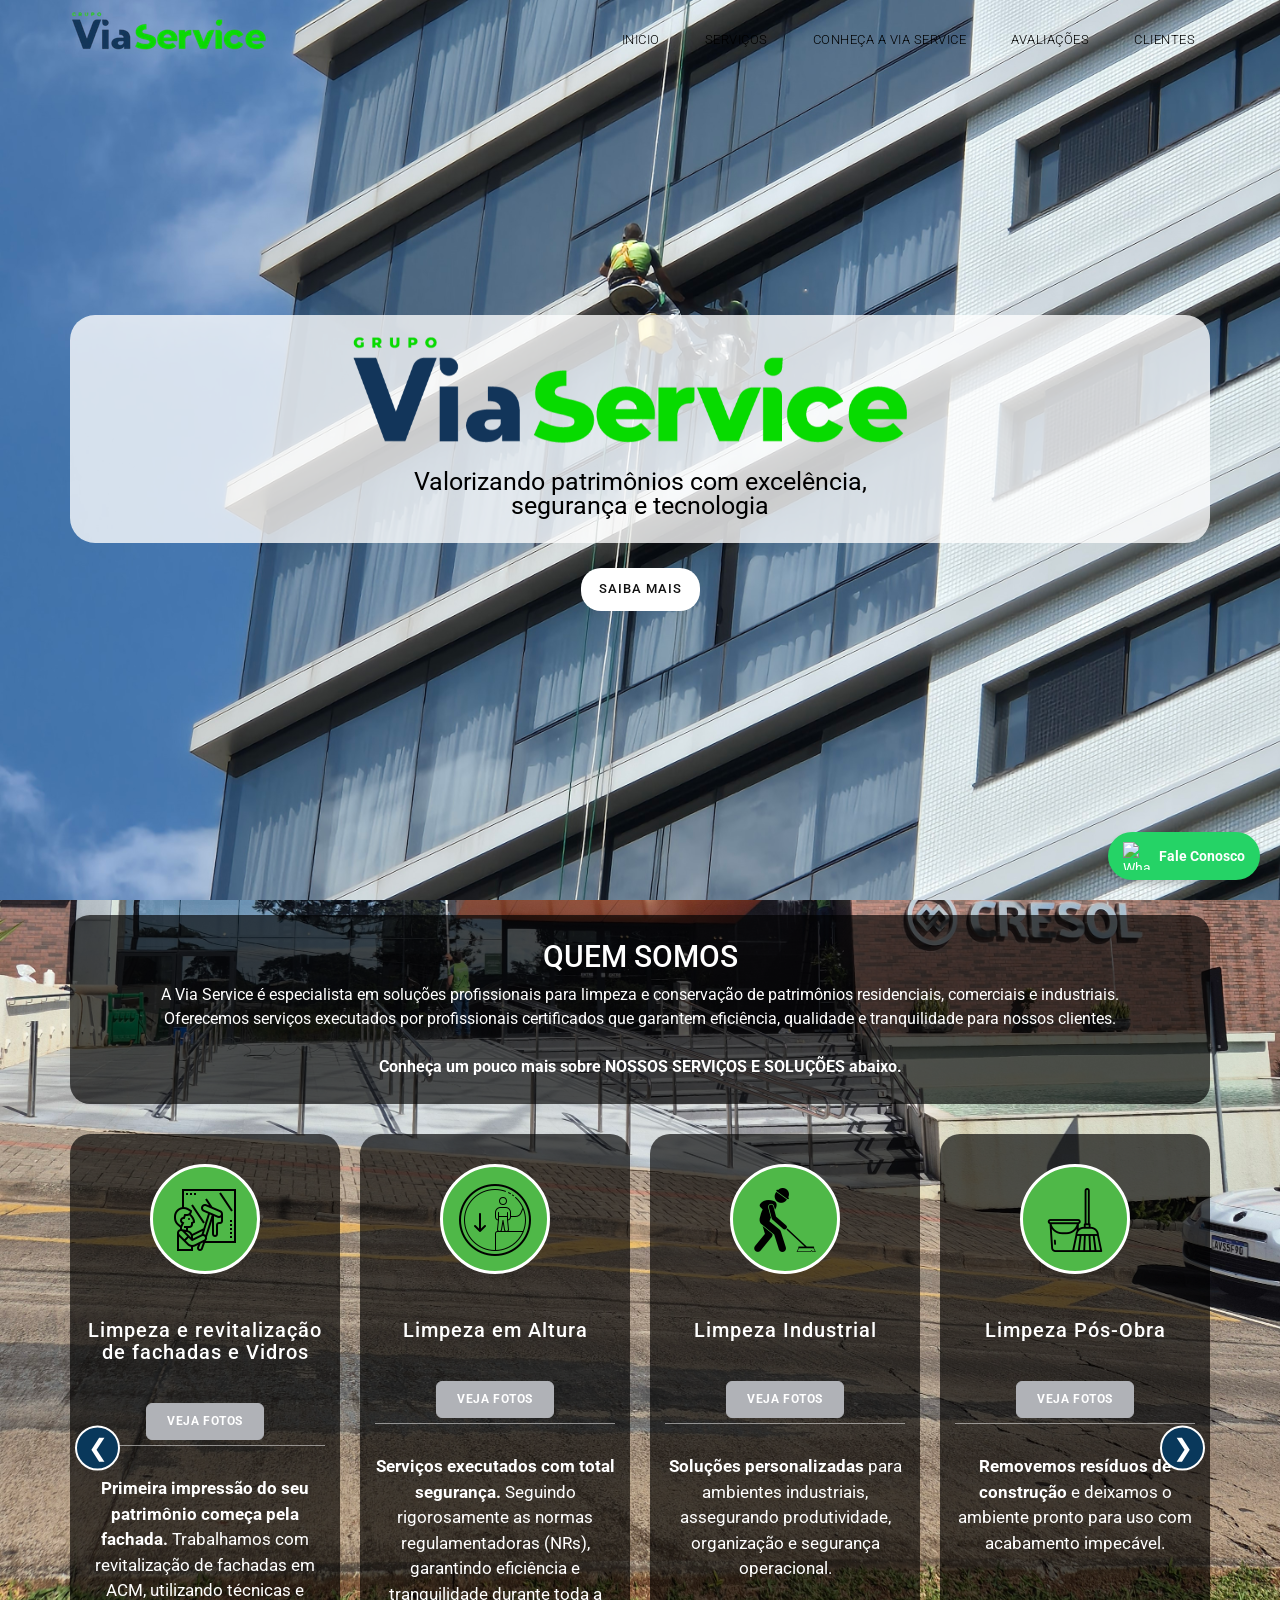
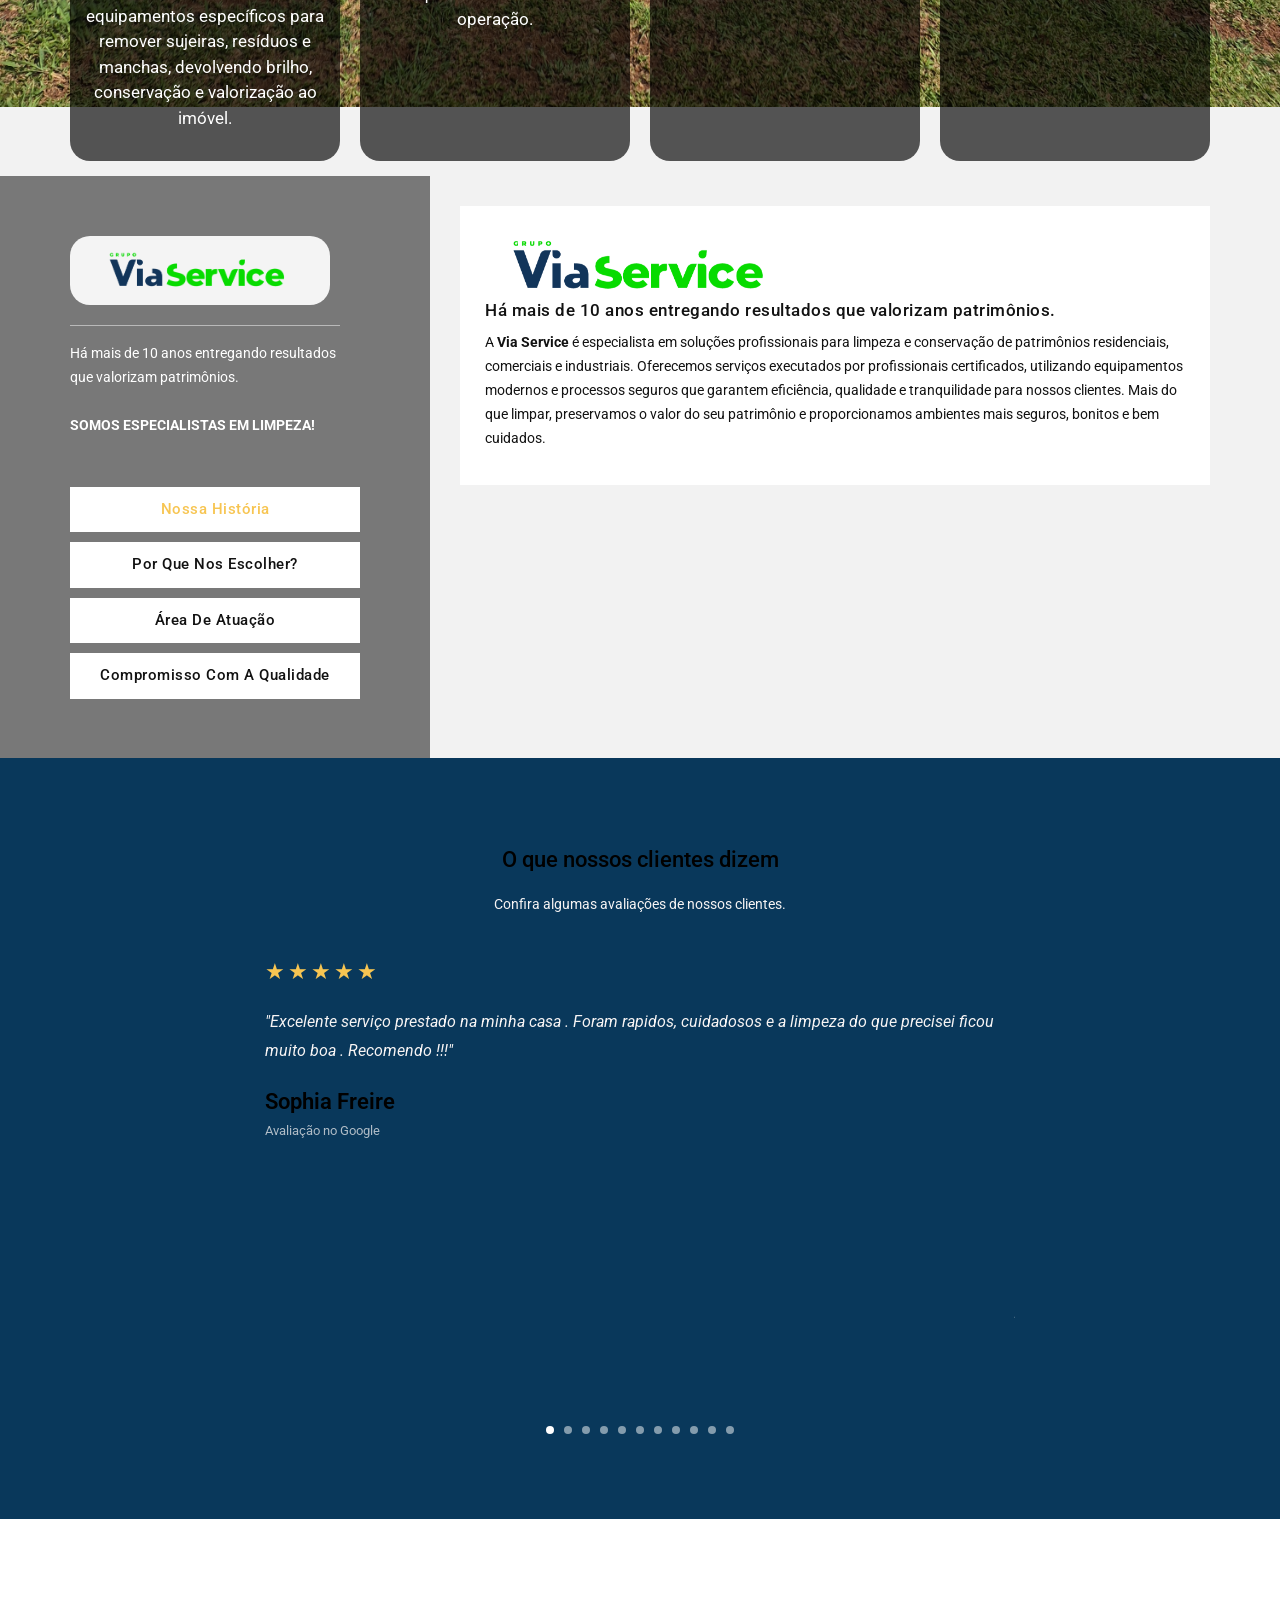
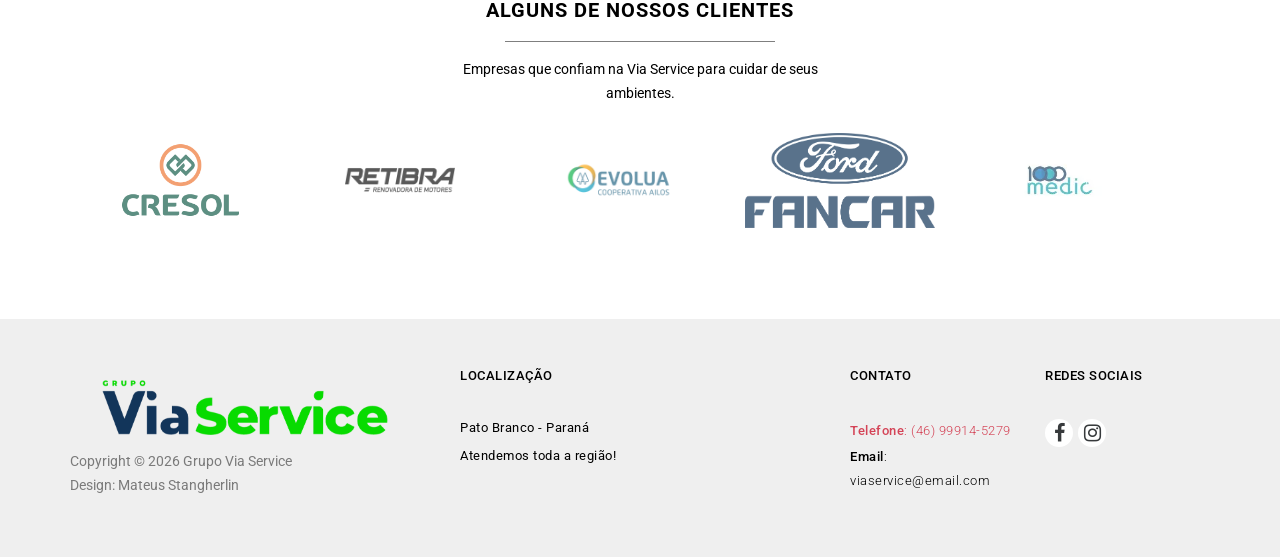
==== commit b5ecea21: "Update rewies" ====
--- a/index.html
+++ b/index.html
@@ -412,6 +412,102 @@
                                 <p>
                                     "Cuidado e profissionalismo. Serviço bem executado, equipe organizada e atenciosa. O
                                     resultado ficou ótimo. Recomendo a empresa!"
+                                </p>
+                                <h4>Alceu Iurko Junior</h4>
+                                <span>Avaliação no Google</span>
+                            </div>
+                        </div>
+                        <div class="item">
+                            <div class="testimonials-item">
+                                <div class="stars">
+                                    ★★★★★
+                                </div>
+                                <p>
+                                    "Muito bom atendimento, qualidade do trabalho 100%"
+                                </p>
+                                <h4>Vanderlei Segundor</h4>
+                                <span>Avaliação no Google</span>
+                            </div>
+                        </div>
+                        <div class="item">
+                            <div class="testimonials-item">
+                                <div class="stars">
+                                    ★★★★★
+                                </div>
+                                <p>
+                                    "Qualidade em serviço e atendimento!"
+                                </p>
+                                <h4>Stéfhani Zitkoski</h4>
+                                <span>Avaliação no Google</span>
+                            </div>
+                        </div>
+                        <div class="item">
+                            <div class="testimonials-item">
+                                <div class="stars">
+                                    ★★★★★
+                                </div>
+                                <p>
+                                    "Empresa séria, com atendimento excelente e comprometimento com a qualidade. Recomendo com confiança!"
+                                </p>
+                                <h4>Rodrigo Simionato</h4>
+                                <span>Avaliação no Google</span>
+                            </div>
+                        </div>
+                        <div class="item">
+                            <div class="testimonials-item">
+                                <div class="stars">
+                                    ★★★★★
+                                </div>
+                                <p>
+                                    "Excelente serviço! Equipe comprometida e de confiança! Indico"
+                                </p>
+                                <h4>Romario Nalon</h4>
+                                <span>Avaliação no Google</span>
+                            </div>
+                        </div>
+                        <div class="item">
+                            <div class="testimonials-item">
+                                <div class="stars">
+                                    ★★★★★
+                                </div>
+                                <p>
+                                    "Experiência foi boa , a equipe é muito profissional na área da limpeza de fachadas indico !"
+                                </p>
+                                <h4>Otávio Bertelli</h4>
+                                <span>Avaliação no Google</span>
+                            </div>
+                        </div>
+                        <div class="item">
+                            <div class="testimonials-item">
+                                <div class="stars">
+                                    ★★★★★
+                                </div>
+                                <p>
+                                    "A empresa Via Service além de uma empresa de confiança, ela entrega 100% do serviço solicitado para realização."
+                                </p>
+                                <h4>Luci Fragoso</h4>
+                                <span>Avaliação no Google</span>
+                            </div>
+                        </div>
+                        <div class="item">
+                            <div class="testimonials-item">
+                                <div class="stars">
+                                    ★★★★★
+                                </div>
+                                <p>
+                                    "Serviços de extrema qualidade e profissionalismo."
+                                </p>
+                                <h4>KELEN MOREIRA</h4>
+                                <span>Avaliação no Google</span>
+                            </div>
+                        </div>
+                        <div class="item">
+                            <div class="testimonials-item">
+                                <div class="stars">
+                                    ★★★★★
+                                </div>
+                                <p>
+                                    "Cuidado e profissionalismo. Serviço bem executado, equipe organizada e atenciosa. O resultado ficou ótimo. Recomendo a empresa!"
                                 </p>
                                 <h4>Alceu Iurko Junior</h4>
                                 <span>Avaliação no Google</span>
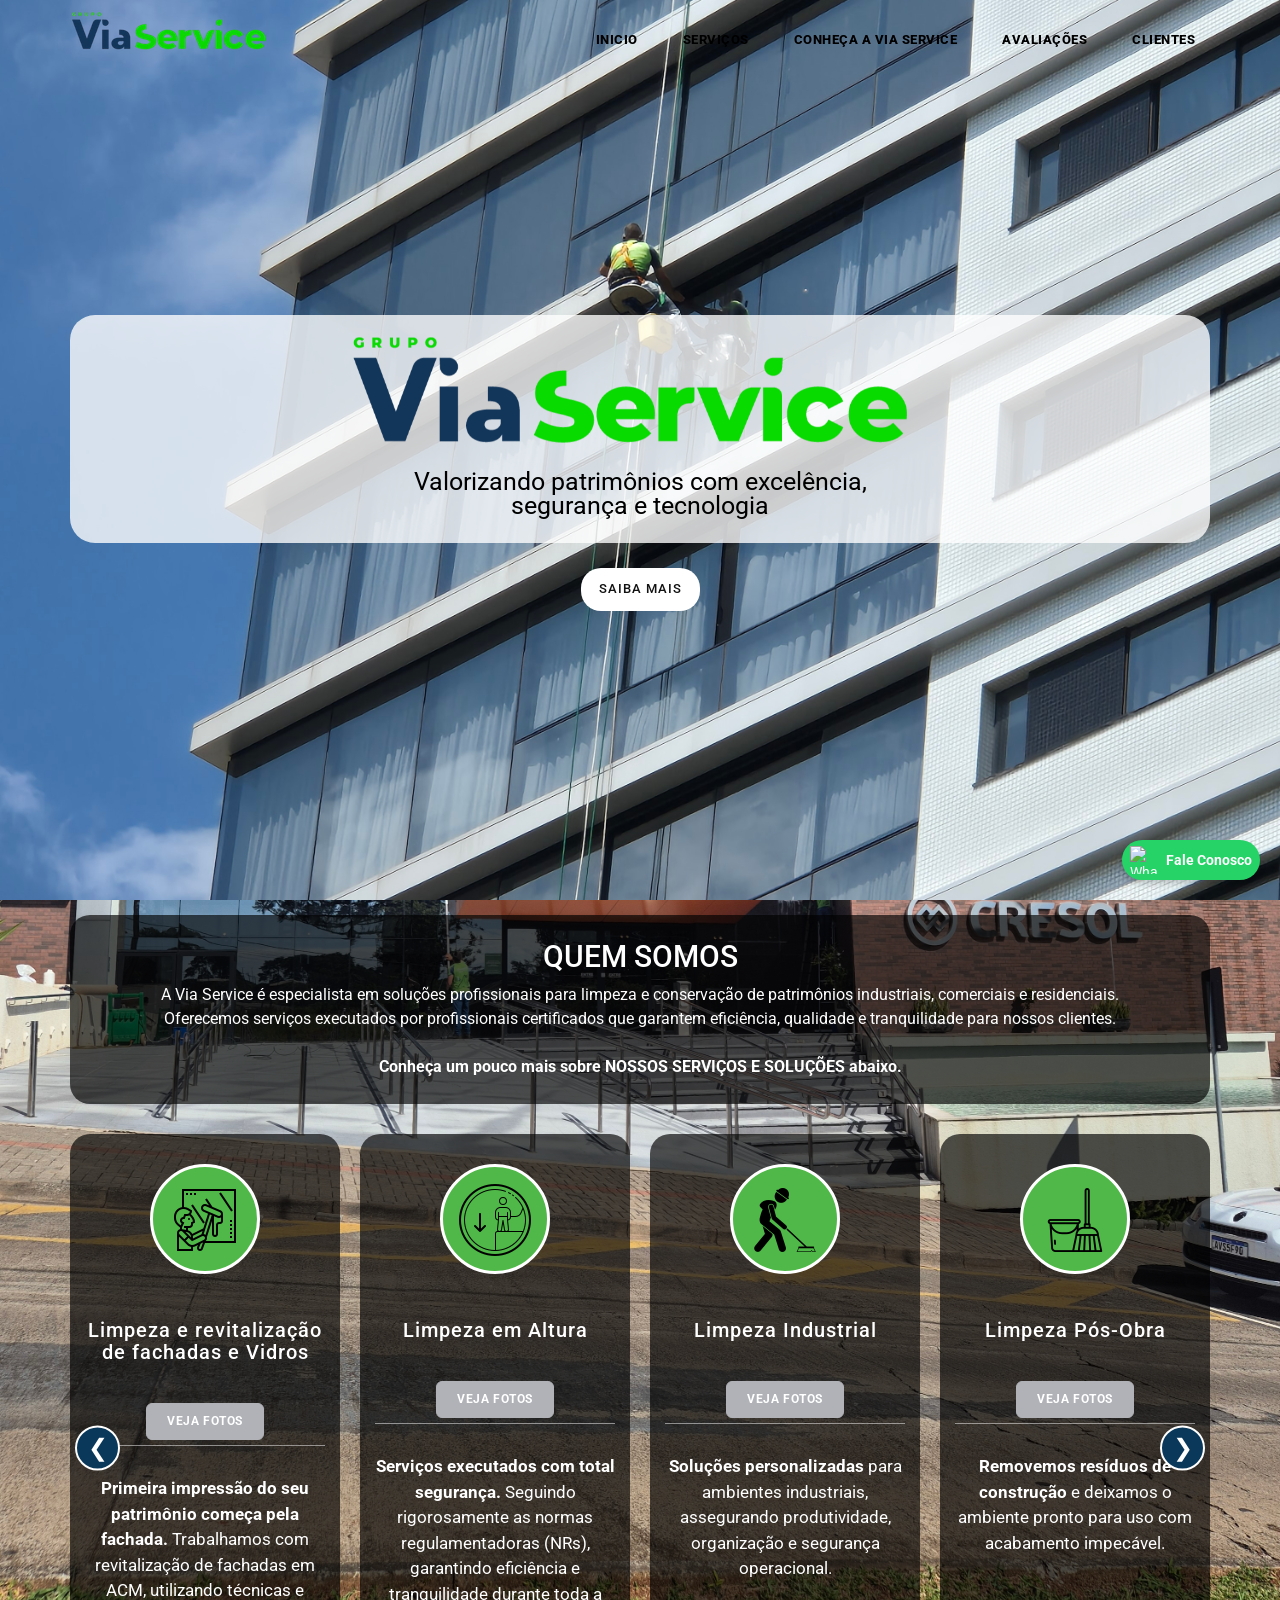
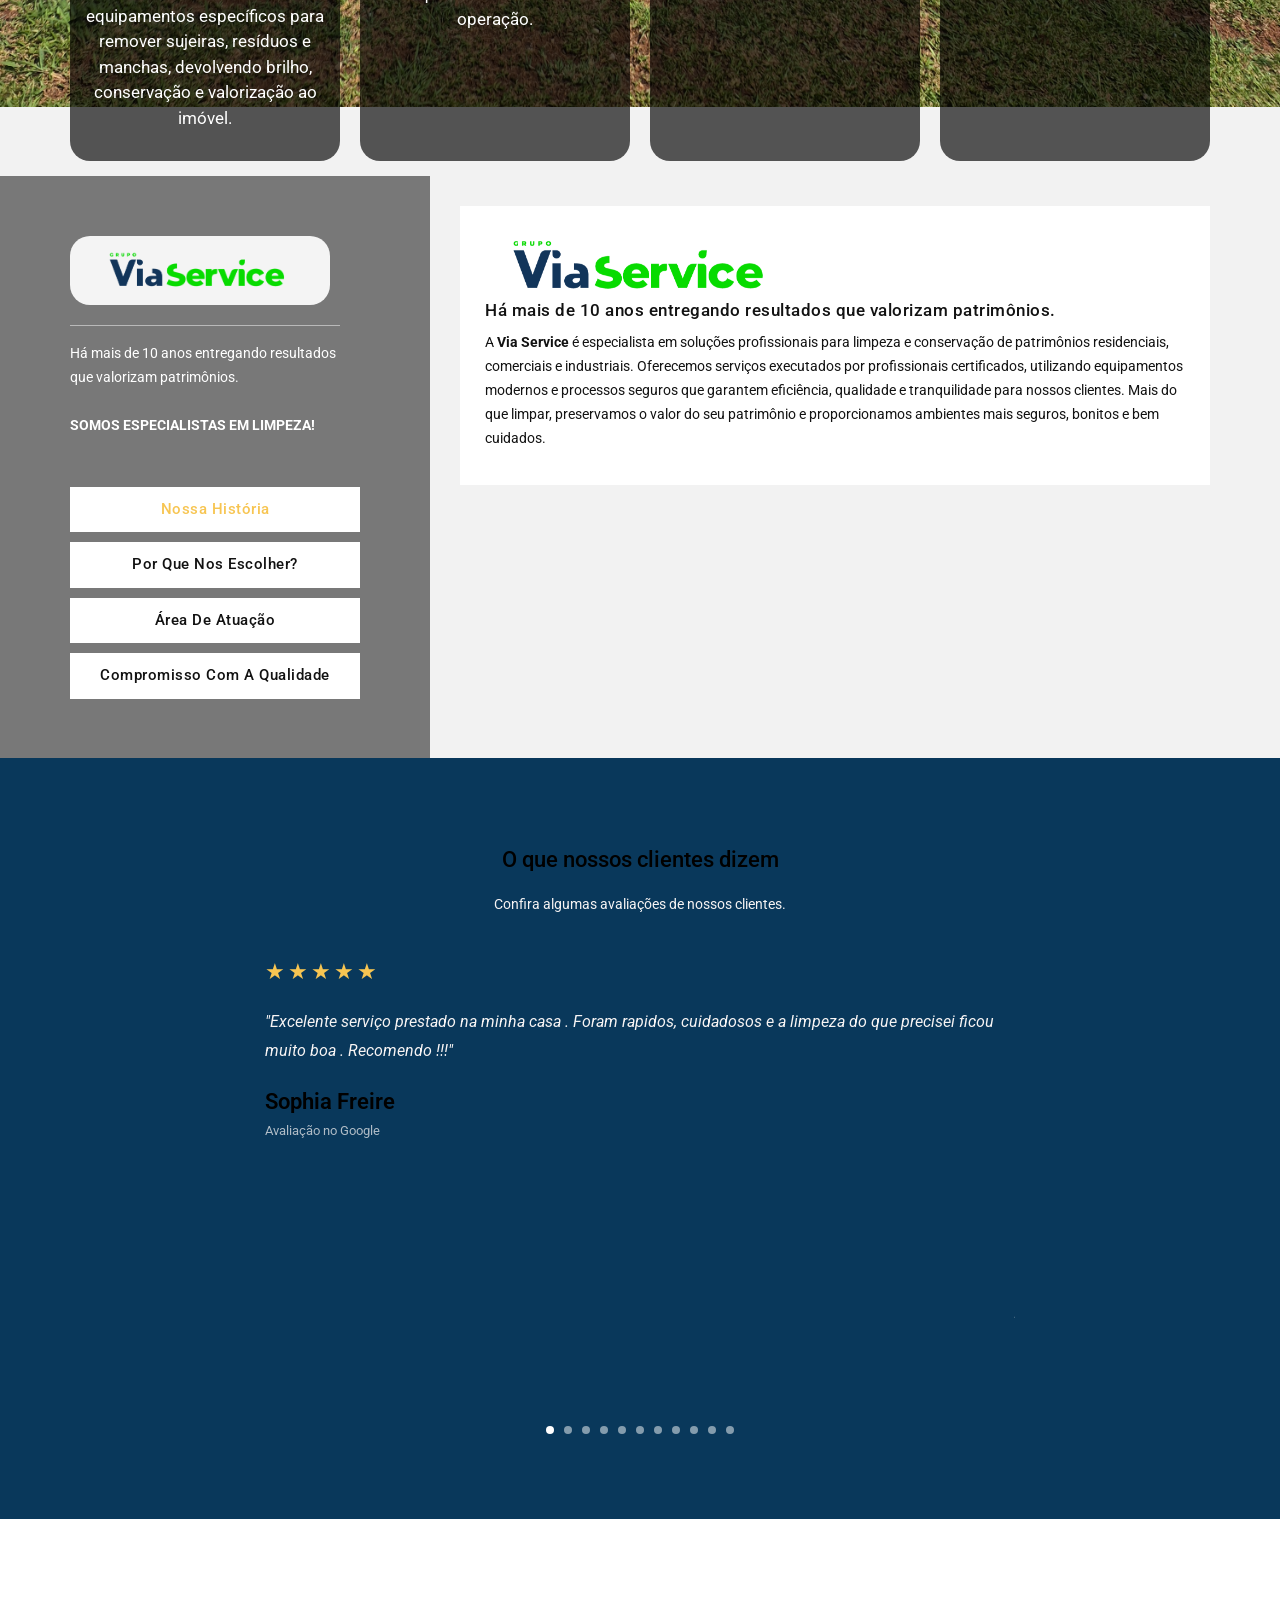
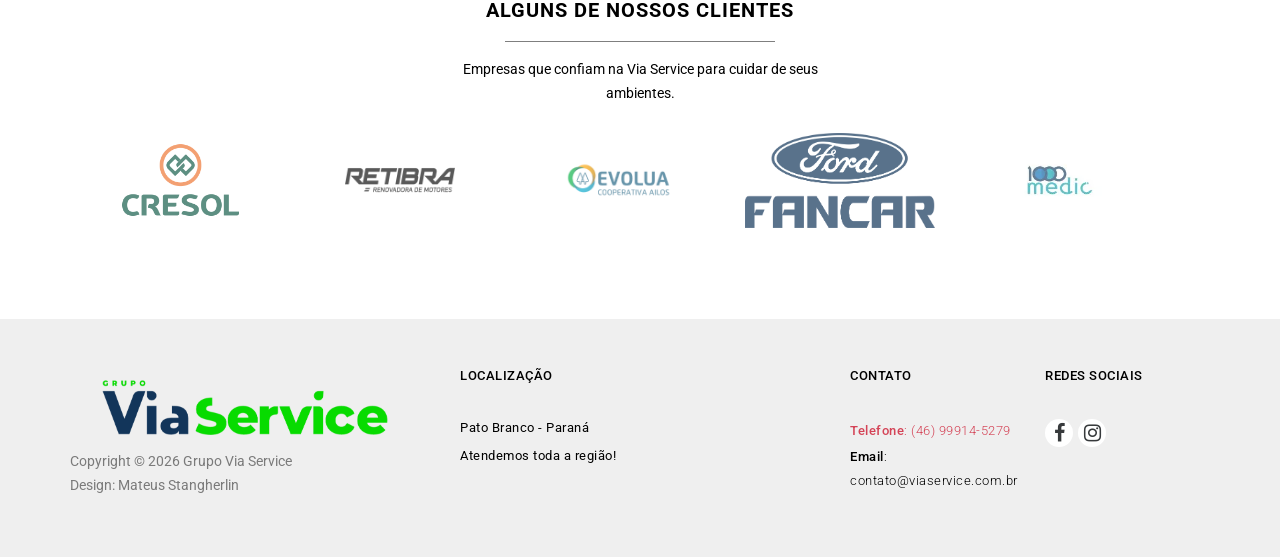
==== commit 12179e2c: "Update" ====
--- a/index.html
+++ b/index.html
@@ -16,6 +16,7 @@
     <link href="https://fonts.googleapis.com/css?family=Roboto:100,300,400,500,700,900" rel="stylesheet">
 
     <link rel="apple-touch-icon" href="apple-touch-icon.png">
+    <link rel="icon" type="image/svg+xml" href="img/logo-abreviado-transparente.png" sizes="60x60">
 
     <link rel="stylesheet" href="css/bootstrap.min.css">
     <link rel="stylesheet" href="css/bootstrap-theme.min.css">
@@ -102,7 +103,7 @@
     
                 <p>
                     A Via Service é especialista em soluções profissionais para limpeza e conservação de
-                    patrimônios residenciais, comerciais e industriais.
+                    patrimônios industriais, comerciais e residenciais.
                     <br>
                     Oferecemos serviços executados por profissionais certificados que garantem eficiência,
                     qualidade e tranquilidade para nossos clientes.
@@ -734,7 +735,7 @@
                                     <em>Telefone</em>: (46) 99914-5279
                                 </a>
                             </li>
-                            <li><em>Email</em>: viaservice@email.com</li>
+                            <li><em>Email</em>: contato@viaservice.com.br</li>
                         </ul>
                     </div>
                 </div>
--- a/css/templatemo-style.css
+++ b/css/templatemo-style.css
@@ -16,7 +16,7 @@
   display: flex;
   align-items: center;
   background: #25d366;
-  padding: 10px 15px;
+  padding: 6px 8px;
   border-radius: 50px;
   color: #fff;
   font-family: Arial, sans-serif;
@@ -172,7 +172,7 @@
 .navbar-nav>li>a {
 	color: #000000!important;
 	font-size: 13px;
-	font-weight: 300;
+	font-weight: 800;
 	text-transform: uppercase;
 	text-shadow: none;
 	line-height: 80px;
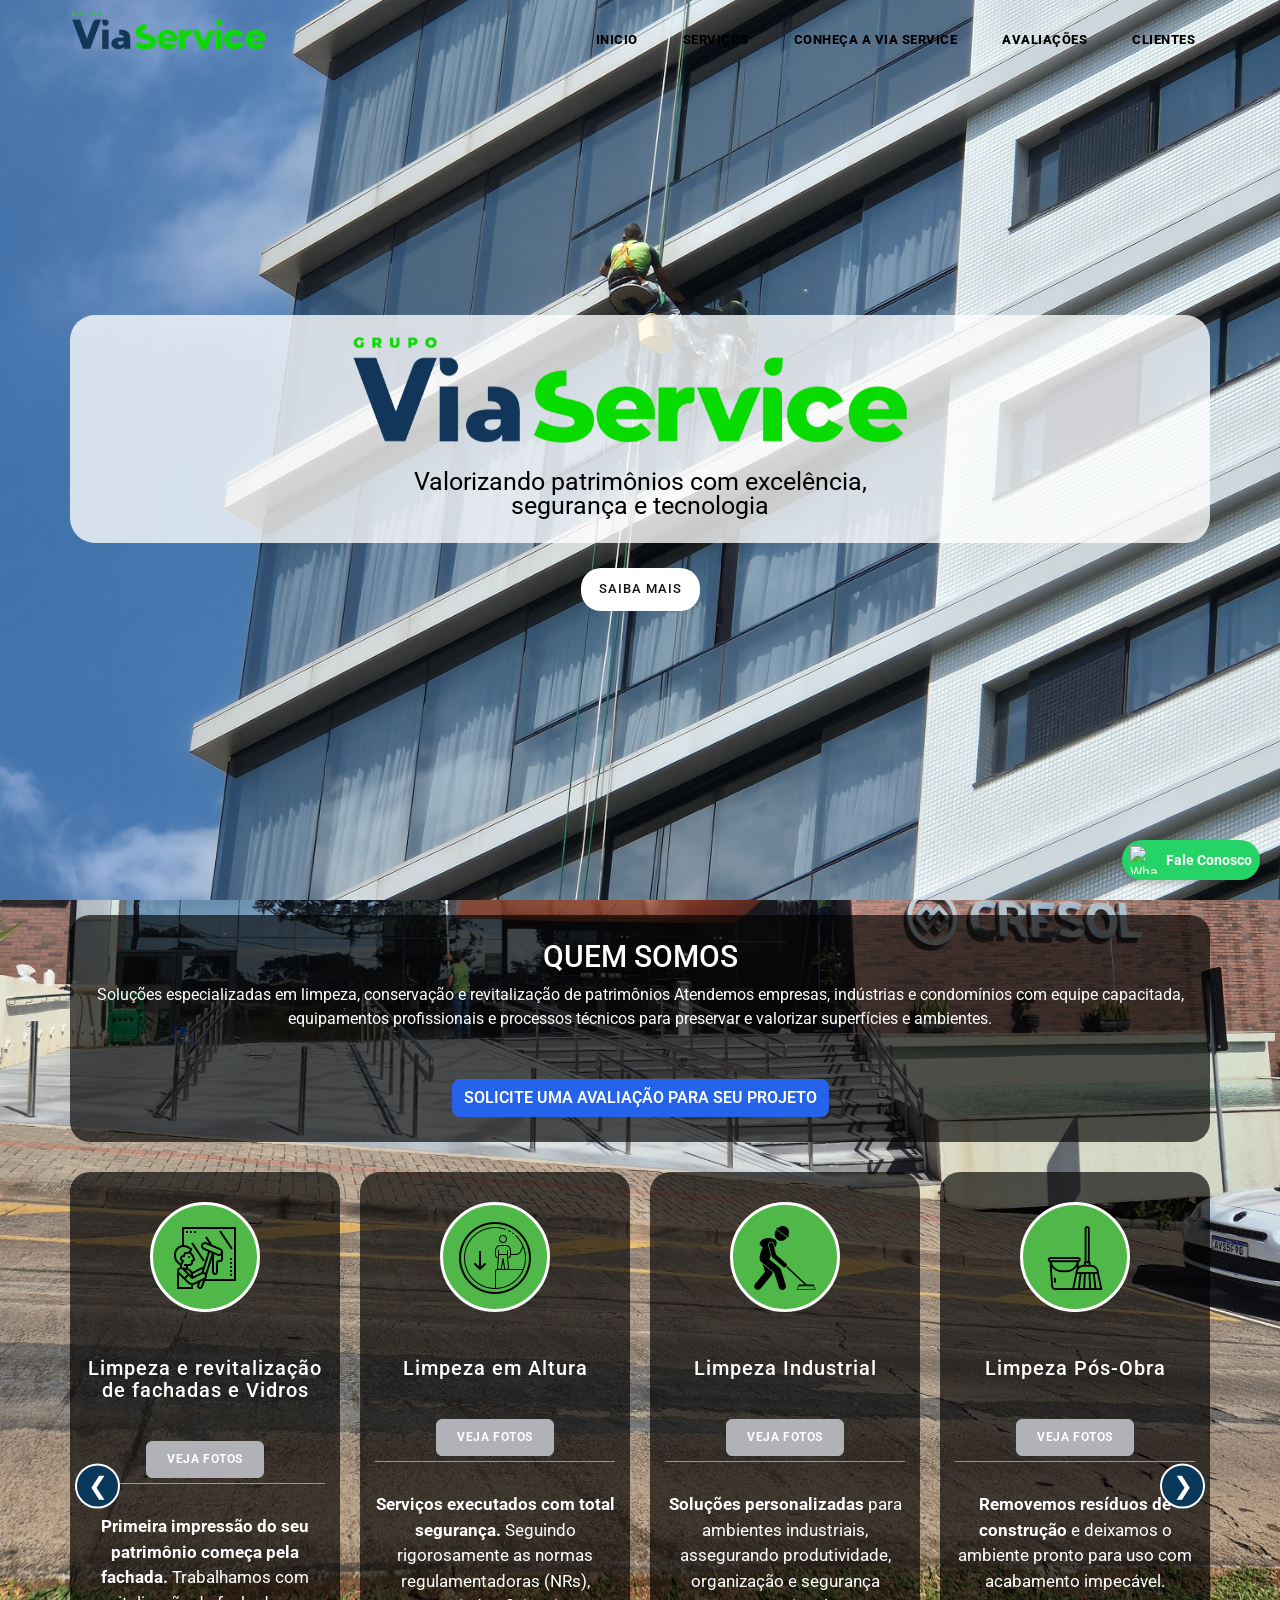
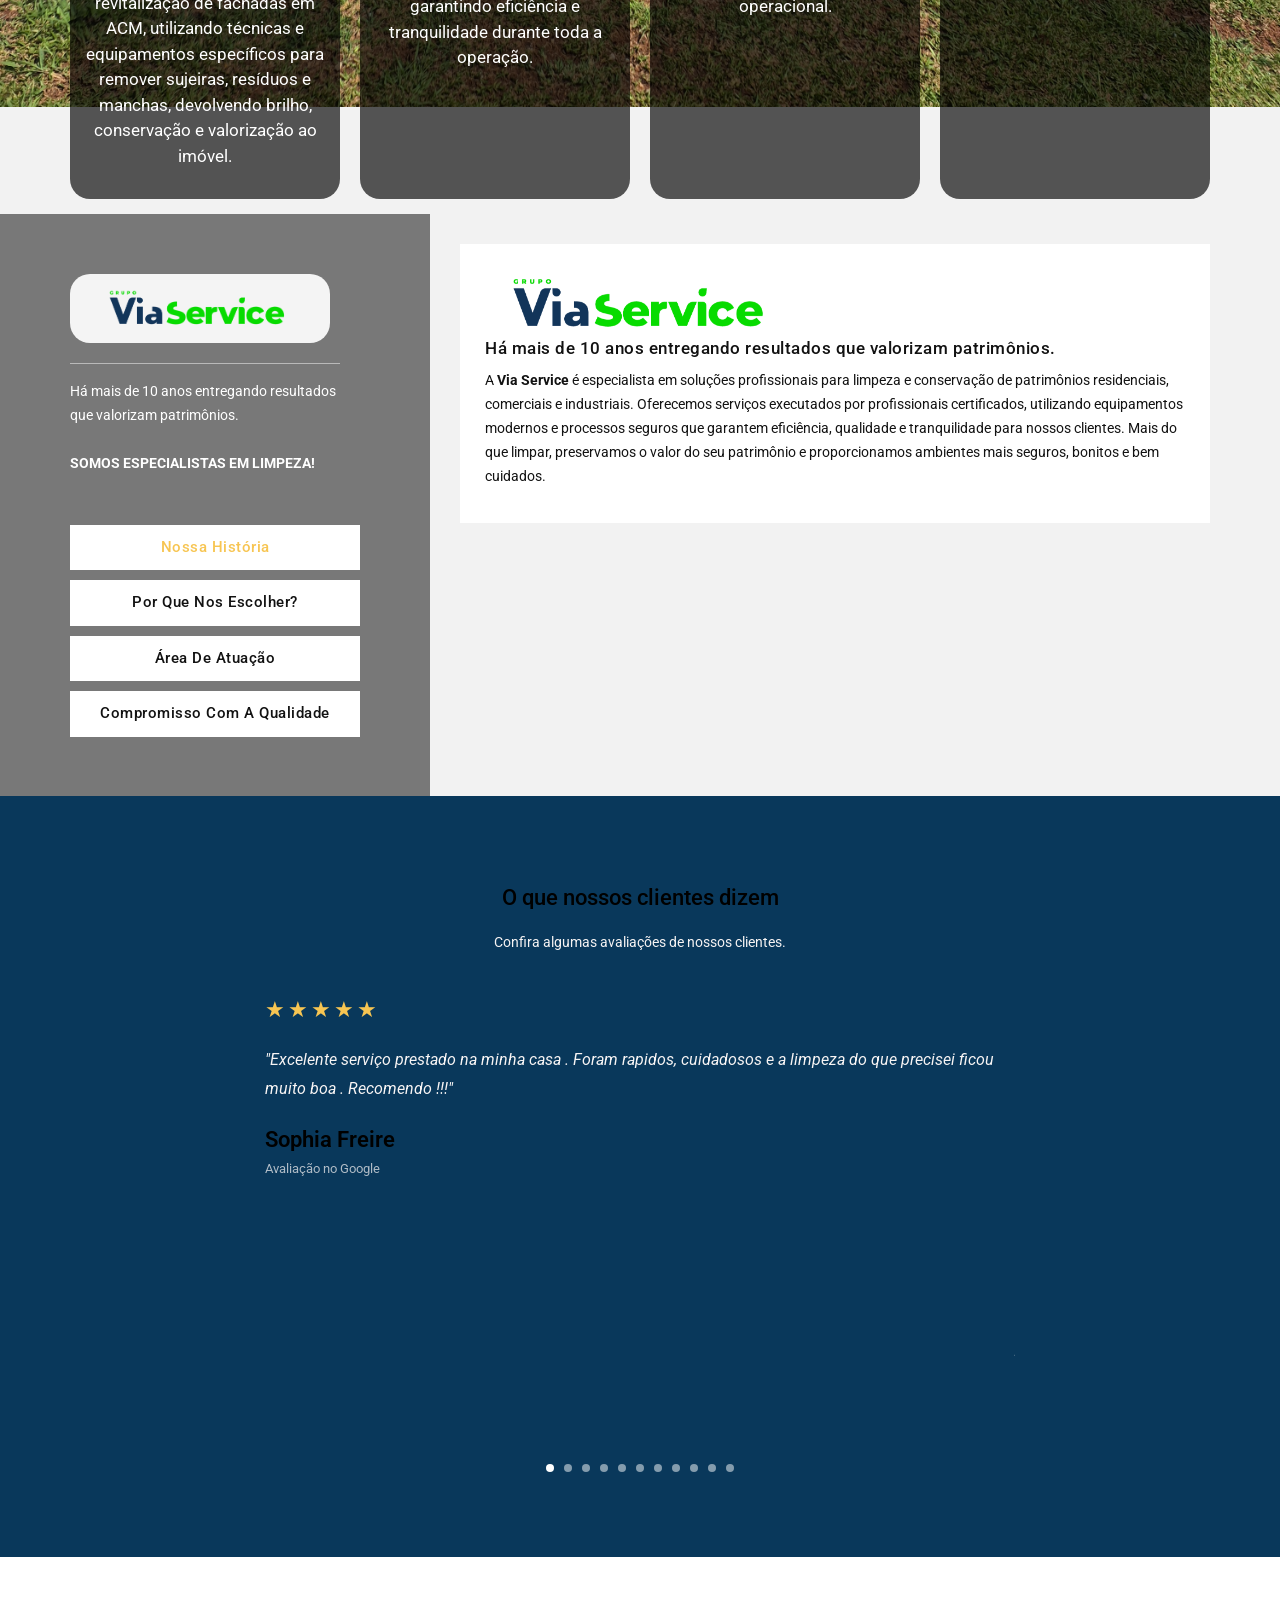
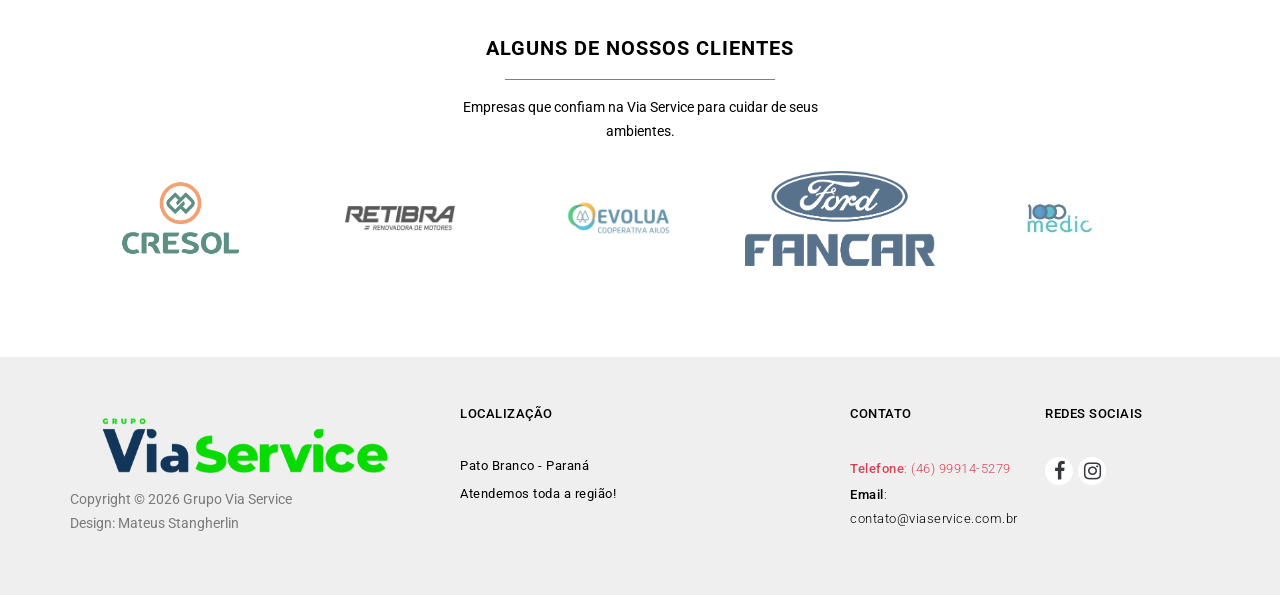
==== commit 760baaee: "Update Botao" ====
--- a/index.html
+++ b/index.html
@@ -102,13 +102,17 @@
                 <h4>QUEM SOMOS</h4>
     
                 <p>
-                    A Via Service é especialista em soluções profissionais para limpeza e conservação de
-                    patrimônios industriais, comerciais e residenciais.
+                    Soluções especializadas em limpeza, conservação e revitalização de patrimônios
+                    Atendemos empresas, indústrias e condomínios com equipe capacitada, equipamentos profissionais e processos técnicos para
+                    preservar e valorizar superfícies e ambientes.
+                    
                     <br>
-                    Oferecemos serviços executados por profissionais certificados que garantem eficiência,
-                    qualidade e tranquilidade para nossos clientes.
+                    
                     <br><br>
-                    <strong>Conheça um pouco mais sobre NOSSOS SERVIÇOS E SOLUÇÕES abaixo.</strong>
+                    <a href="https://wa.me/554699145279?text=Ol%C3%A1%2C%20gostaria%20de%20saber%20mais%20sobre%20os%20servi%C3%A7os%20da%20*Via%20Service*."
+            target="_blank" class="primary-blue-button" data-id="">
+                        <span>SOLICITE UMA AVALIAÇÃO PARA SEU PROJETO</span>
+                    </a>
                 </p>
             </div>
     
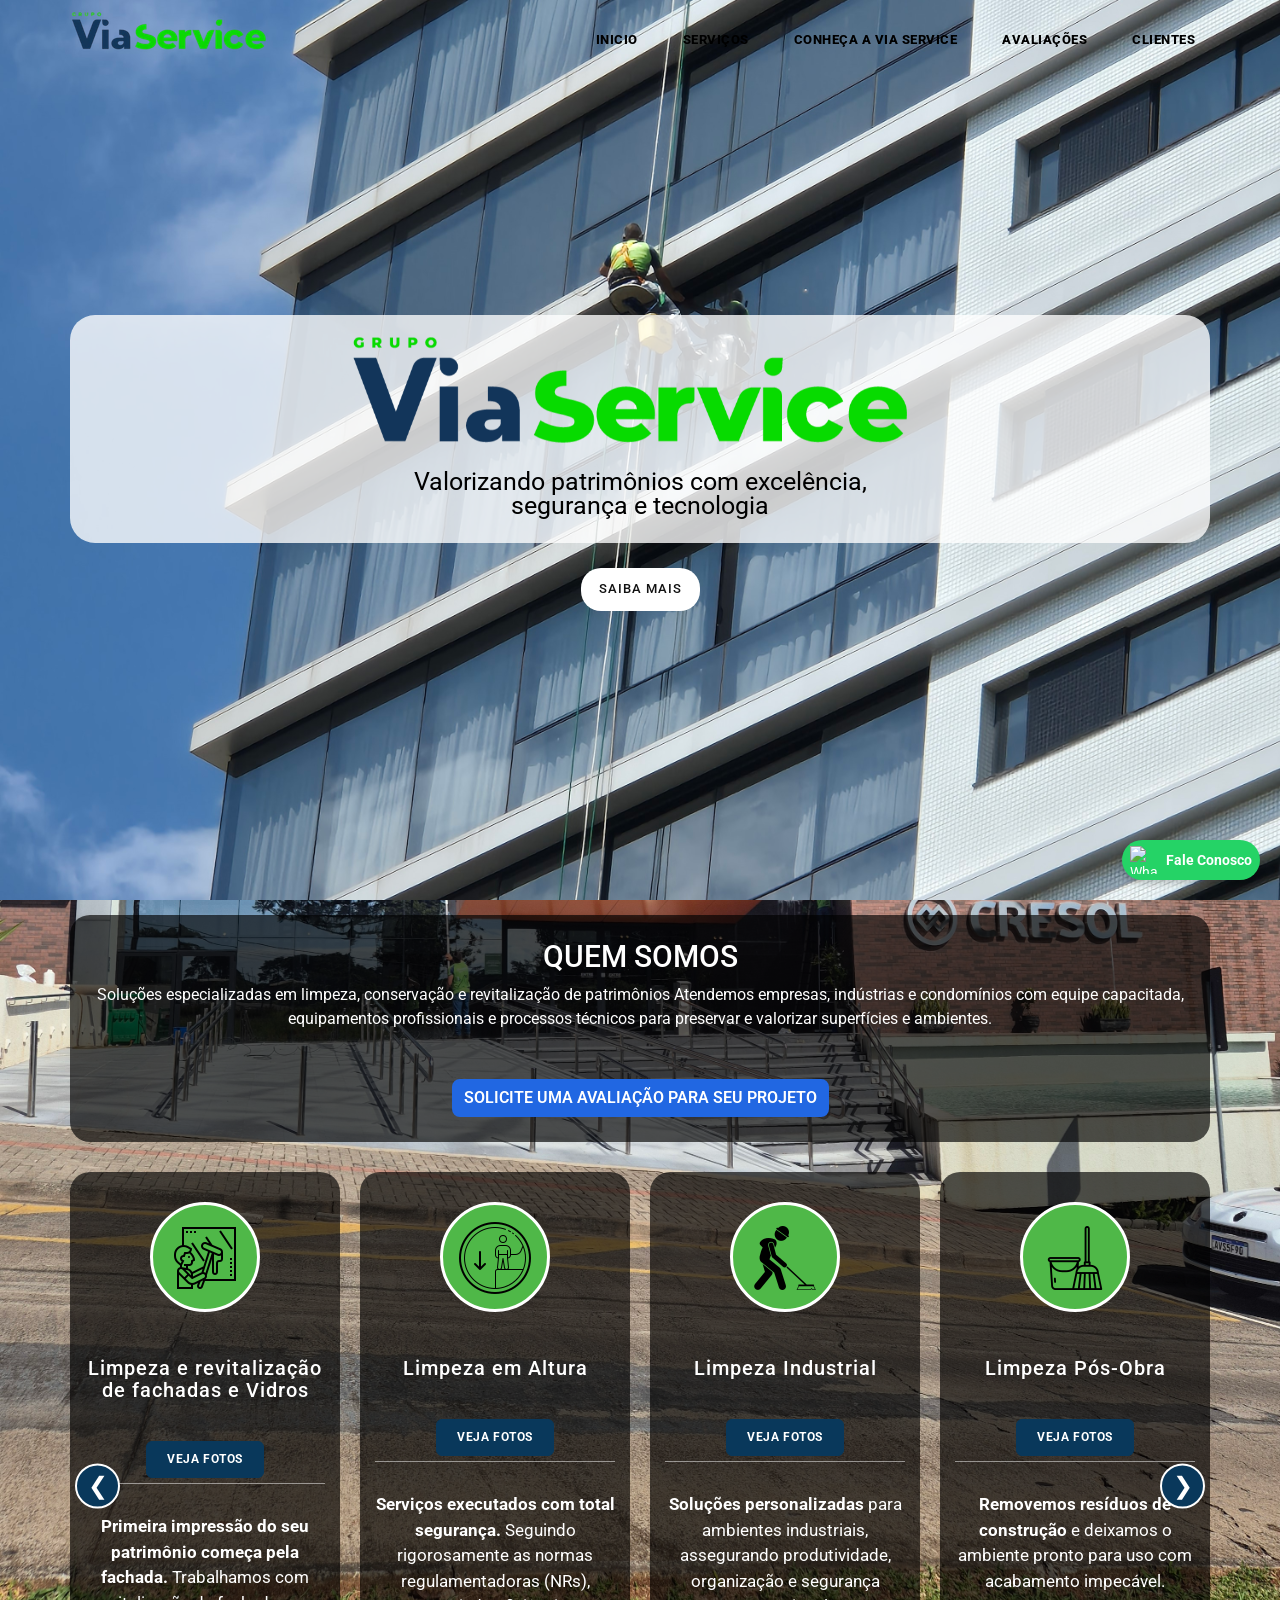
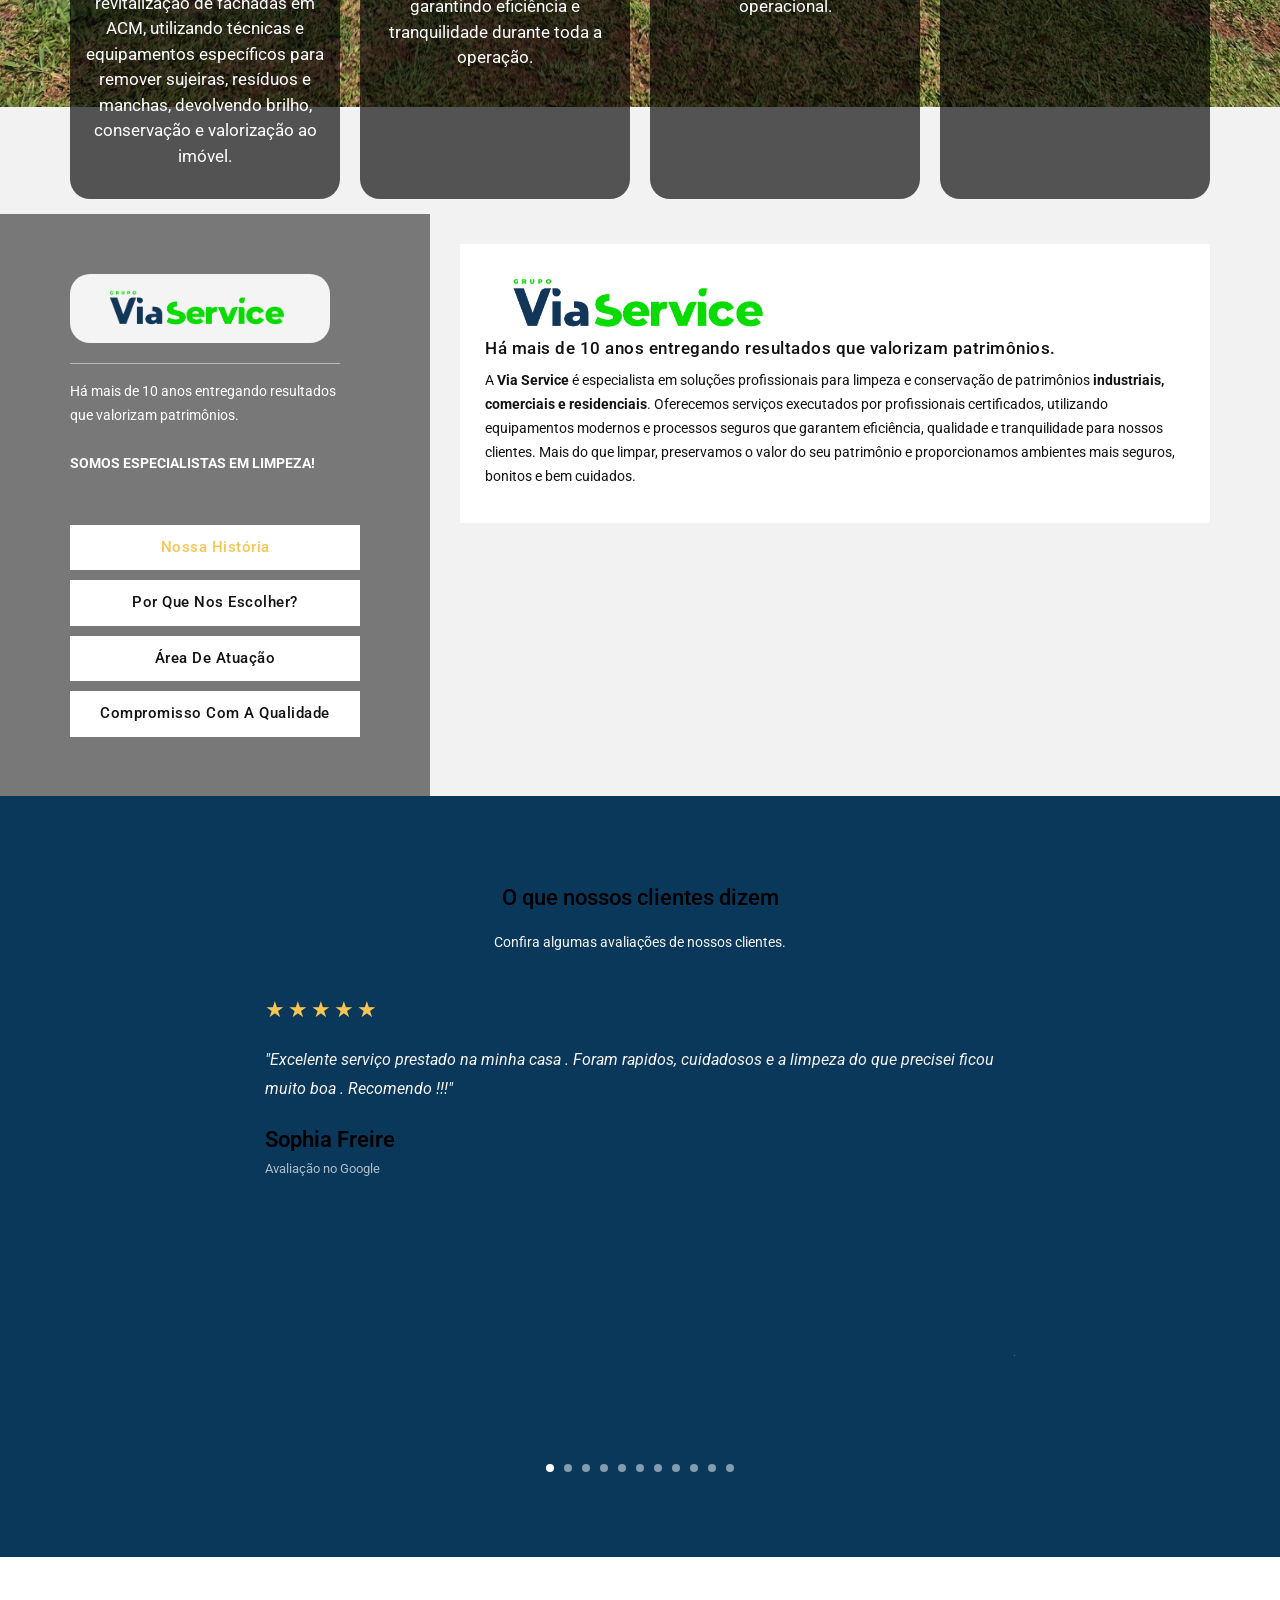
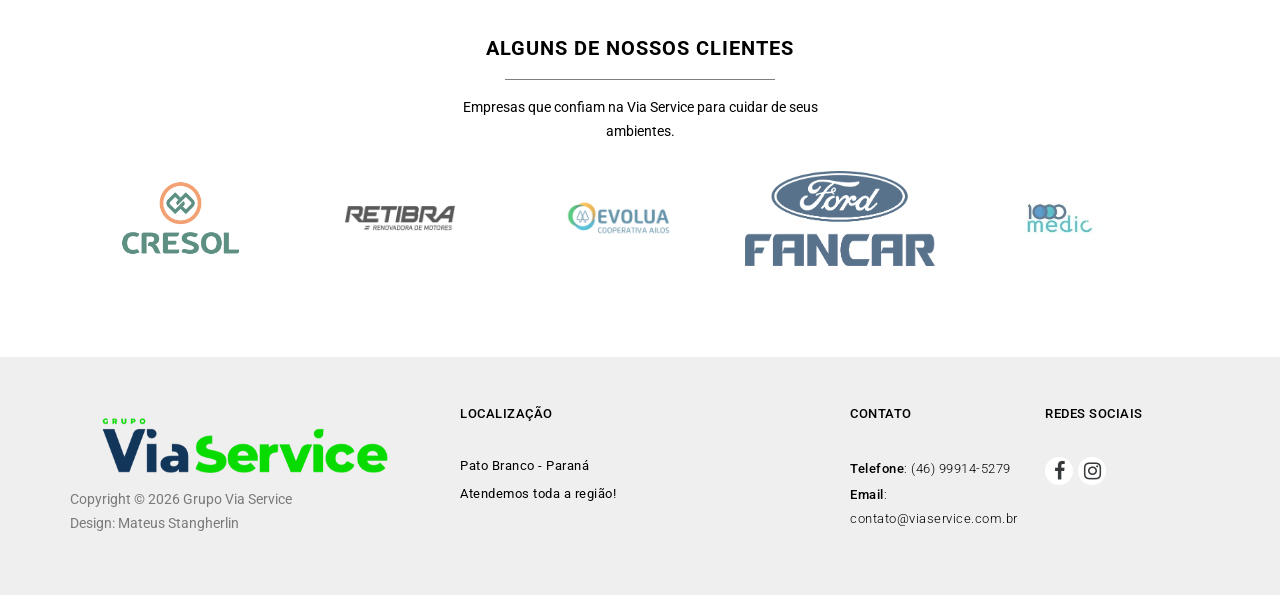
==== commit 924a3562: "update" ====
--- a/index.html
+++ b/index.html
@@ -55,7 +55,7 @@
                         <span class="icon-bar"></span>
                     </button>
                     <a href="index.html" class="navbar-brand">
-                    <img src="img/logo-via-service-trans.png" alt="Via Service">
+                        <img src="img/logo-via-service-trans.png" alt="Via Service">
                     </a>
                 </div>
                 <!--/.navbar-header-->
@@ -87,7 +87,7 @@
                     <img src="img/Logo-sem-fundo.png" alt="Via Service">
                     <p>Valorizando patrimônios com excelência, segurança e tecnologia</p>
                 </div>
-                
+
                 <div class="primary-white-button">
                     <a href="#" class="scroll-link" data-id="about">SAIBA MAIS</a>
                 </div>
@@ -97,34 +97,35 @@
 
     <section id="about" class="page-section">
         <div class="container">
-    
+
             <div class="section-heading text-center">
                 <h4>QUEM SOMOS</h4>
-    
+
                 <p>
                     Soluções especializadas em limpeza, conservação e revitalização de patrimônios
-                    Atendemos empresas, indústrias e condomínios com equipe capacitada, equipamentos profissionais e processos técnicos para
+                    Atendemos empresas, indústrias e condomínios com equipe capacitada, equipamentos profissionais e
+                    processos técnicos para
                     preservar e valorizar superfícies e ambientes.
-                    
+
                     <br>
-                    
+
                     <br><br>
                     <a href="https://wa.me/554699145279?text=Ol%C3%A1%2C%20gostaria%20de%20saber%20mais%20sobre%20os%20servi%C3%A7os%20da%20*Via%20Service*."
-            target="_blank" class="primary-blue-button" data-id="">
+                        target="_blank" class="primary-blue-button" data-id="">
                         <span>SOLICITE UMA AVALIAÇÃO PARA SEU PROJETO</span>
                     </a>
                 </p>
             </div>
-    
+
             <!-- CARROSSEL -->
             <div class="services-carousel">
-    
+
                 <button type="button" class="carousel-arrow prev" aria-label="Serviços anteriores">
                     &#10094;
                 </button>
-    
+
                 <div class="services-track" id="servicesTrack">
-    
+
                     <!-- SERVIÇO 1 -->
                     <div class="service-slide">
                         <div class="service-item">
@@ -142,7 +143,7 @@
                             </p>
                         </div>
                     </div>
-    
+
                     <!-- SERVIÇO 2 -->
                     <div class="service-slide">
                         <div class="service-item">
@@ -159,7 +160,7 @@
                             </p>
                         </div>
                     </div>
-    
+
                     <!-- SERVIÇO 3 -->
                     <div class="service-slide">
                         <div class="service-item">
@@ -175,7 +176,7 @@
                             </p>
                         </div>
                     </div>
-    
+
                     <!-- SERVIÇO 4 -->
                     <div class="service-slide">
                         <div class="service-item">
@@ -191,7 +192,7 @@
                             </p>
                         </div>
                     </div>
-    
+
                     <!-- SERVIÇO 5 -->
                     <div class="service-slide">
                         <div class="service-item">
@@ -207,7 +208,6 @@
                             </p>
                         </div>
                     </div>
-    
                     <!-- SERVIÇO 6 -->
                     <div class="service-slide">
                         <div class="service-item">
@@ -224,19 +224,34 @@
                             </p>
                         </div>
                     </div>
-    
-                </div>
-    
+                    <!-- SERVIÇO 6 -->
+                    <div class="service-slide">
+                        <div class="service-item">
+                            <div class="icon">
+                                <img src="img/limpeza (4).png" alt="Lapidação de concreto">
+                            </div>
+                            <h4>Limpezas Diversas</h4>
+                            <a class="btn-fotos" href="galery-diversos.html" target="_blank">VEJA FOTOS</a>
+                            <div class="line-dec"></div>
+                            <p>
+                                Além de tudo isso, oferecemos soluções completas em limpeza para diferentes ambientes e
+                                necessidades, com qualidade, eficiência e atenção a cada detalhe. Desde serviços
+                                pontuais até demandas específicas, garantimos ambientes limpos e bem cuidados.
+                            </p>
+                        </div>
+                    </div>
+                </div>
+
                 <button type="button" class="carousel-arrow next" aria-label="Próximos serviços">
                     &#10095;
                 </button>
-    
+
             </div>
         </div>
     </section>
 
 
-    
+
 
     <div class="tabs-content" id="blog">
         <div class="container">
@@ -253,7 +268,7 @@
                             </p>
                             <ul class="tabs clearfix" data-tabgroup="first-tab-group">
                                 <li><a href="#tab1" class="active">Nossa História</a></li>
-                                <li><a href="#tab2" >Por que nos escolher?</a></li>
+                                <li><a href="#tab2">Por que nos escolher?</a></li>
                                 <li><a href="#tab3">Área de atuação</a></li>
                                 <li><a href="#tab4">Compromisso com a Qualidade</a></li>
                             </ul>
@@ -268,8 +283,9 @@
                                     <!-- <span><a href="#">Digital Marketing</a> / <a href="#">Honey</a> / <a href="#">21 September 2020</a></span> -->
                                     <h4>Há mais de 10 anos entregando resultados que valorizam patrimônios.</h4>
                                     <p>A <strong>Via Service</strong> é especialista em soluções
-                                        profissionais para limpeza e conservação de patrimônios residenciais, comerciais
-                                        e industriais. Oferecemos serviços executados por profissionais
+                                        profissionais para limpeza e conservação de patrimônios <strong>industriais,
+                                            comerciais
+                                            e residenciais</strong>. Oferecemos serviços executados por profissionais
                                         certificados, utilizando equipamentos modernos e processos seguros que garantem
                                         eficiência, qualidade e tranquilidade para nossos clientes.
                                         Mais do que limpar, preservamos o valor do seu patrimônio e proporcionamos
@@ -313,13 +329,13 @@
                                     </h4>
                                     <p>
                                         Com atuação nos estados do <strong>Paraná, Santa Catarina e
-                                        São Paulo</strong>, a Via Service leva soluções especializadas em
+                                            São Paulo</strong>, a Via Service leva soluções especializadas em
                                         limpeza e conservação. Nossa estrutura operacional e
                                         equipe qualificada nos permitem atender clientes em
                                         diferentes regiões com agilidade, segurança e o mesmo
                                         padrão de excelência.
                                     </p>
-                                    
+
                                     <p>
                                         Tudo isso com Segurança, Tecnologia e Sustentabilidade.
                                     </p>
@@ -452,7 +468,8 @@
                                     ★★★★★
                                 </div>
                                 <p>
-                                    "Empresa séria, com atendimento excelente e comprometimento com a qualidade. Recomendo com confiança!"
+                                    "Empresa séria, com atendimento excelente e comprometimento com a qualidade.
+                                    Recomendo com confiança!"
                                 </p>
                                 <h4>Rodrigo Simionato</h4>
                                 <span>Avaliação no Google</span>
@@ -476,7 +493,8 @@
                                     ★★★★★
                                 </div>
                                 <p>
-                                    "Experiência foi boa , a equipe é muito profissional na área da limpeza de fachadas indico !"
+                                    "Experiência foi boa , a equipe é muito profissional na área da limpeza de fachadas
+                                    indico !"
                                 </p>
                                 <h4>Otávio Bertelli</h4>
                                 <span>Avaliação no Google</span>
@@ -488,7 +506,8 @@
                                     ★★★★★
                                 </div>
                                 <p>
-                                    "A empresa Via Service além de uma empresa de confiança, ela entrega 100% do serviço solicitado para realização."
+                                    "A empresa Via Service além de uma empresa de confiança, ela entrega 100% do serviço
+                                    solicitado para realização."
                                 </p>
                                 <h4>Luci Fragoso</h4>
                                 <span>Avaliação no Google</span>
@@ -512,7 +531,8 @@
                                     ★★★★★
                                 </div>
                                 <p>
-                                    "Cuidado e profissionalismo. Serviço bem executado, equipe organizada e atenciosa. O resultado ficou ótimo. Recomendo a empresa!"
+                                    "Cuidado e profissionalismo. Serviço bem executado, equipe organizada e atenciosa. O
+                                    resultado ficou ótimo. Recomendo a empresa!"
                                 </p>
                                 <h4>Alceu Iurko Junior</h4>
                                 <span>Avaliação no Google</span>
@@ -696,13 +716,13 @@
     </section>
 
     <!-- <div id="map"> -->
-        <!-- How to change your own map point
+    <!-- How to change your own map point
             1. Go to Google Maps
             2. Click on your location point
             3. Click "Share" and choose "Embed map" tab
             4. Copy only URL and paste it within the src="" field below
         -->
-        <!-- <iframe
+    <!-- <iframe
             src="https://www.google.com/maps/embed?pb=!1m18!1m12!1m3!1d7895.485196115994!2d103.85995441789784!3d1.2880401763270322!2m3!1f0!2f0!3f0!3m2!1i1024!2i768!4f13.1!3m3!1m2!1s0x0%3A0x7fb4e58ad9cd826e!2sSingapore+Flyer!5e0!3m2!1sen!2sth!4v1505825620371"
             width="100%" height="500" frameborder="0" style="border:0" allowfullscreen></iframe>
     </div> -->
--- a/css/templatemo-style.css
+++ b/css/templatemo-style.css
@@ -93,7 +93,7 @@
 
 .primary-blue-button a {
 	display: inline-block;
-	background-color: #33c1cf;
+	background-color: #184c75;
 	font-size: 13px;
 	padding: 12px 18px;
 	color: #fff;
@@ -123,13 +123,13 @@
     align-items: center;
     justify-content: center;
     padding: 5px 10px;
-    background-color: #2563eb;
+    background-color: #2167e2;
     color: #ffffff;
     text-decoration: none;
     font-size: 16px;
     font-weight: 600;
     border-radius: 8px;
-    border: 2px solid #2563eb;
+    border: 2px solid #2167e2;
     transition: all 0.3s ease;
     cursor: pointer;
 }
@@ -139,6 +139,7 @@
     color: #2563eb;
     transform: translateY(-2px);
     box-shadow: 0 6px 15px rgba(37, 99, 235, 0.25);
+	text-decoration: none;
 }
 
 .primary-blue-button:active {
@@ -1055,6 +1056,10 @@
 	font-weight: 500;
 }
 
+footer .contact-info ul li a {
+	color: #000000;
+}
+
 footer .connect-us h4 {
 	margin-top: 0px;
 	font-size: 13px;
@@ -1172,10 +1177,10 @@
     padding: 9px 20px;
     margin: 10px 0 5px;
 
-    background: #b0b2b7;
+    background: #09385b;
     color: #fff !important;
 
-    border: 1px solid #b0b2b7;
+    border: 1px solid #09385b;
     border-radius: 6px;
 
     font-size: 12px;
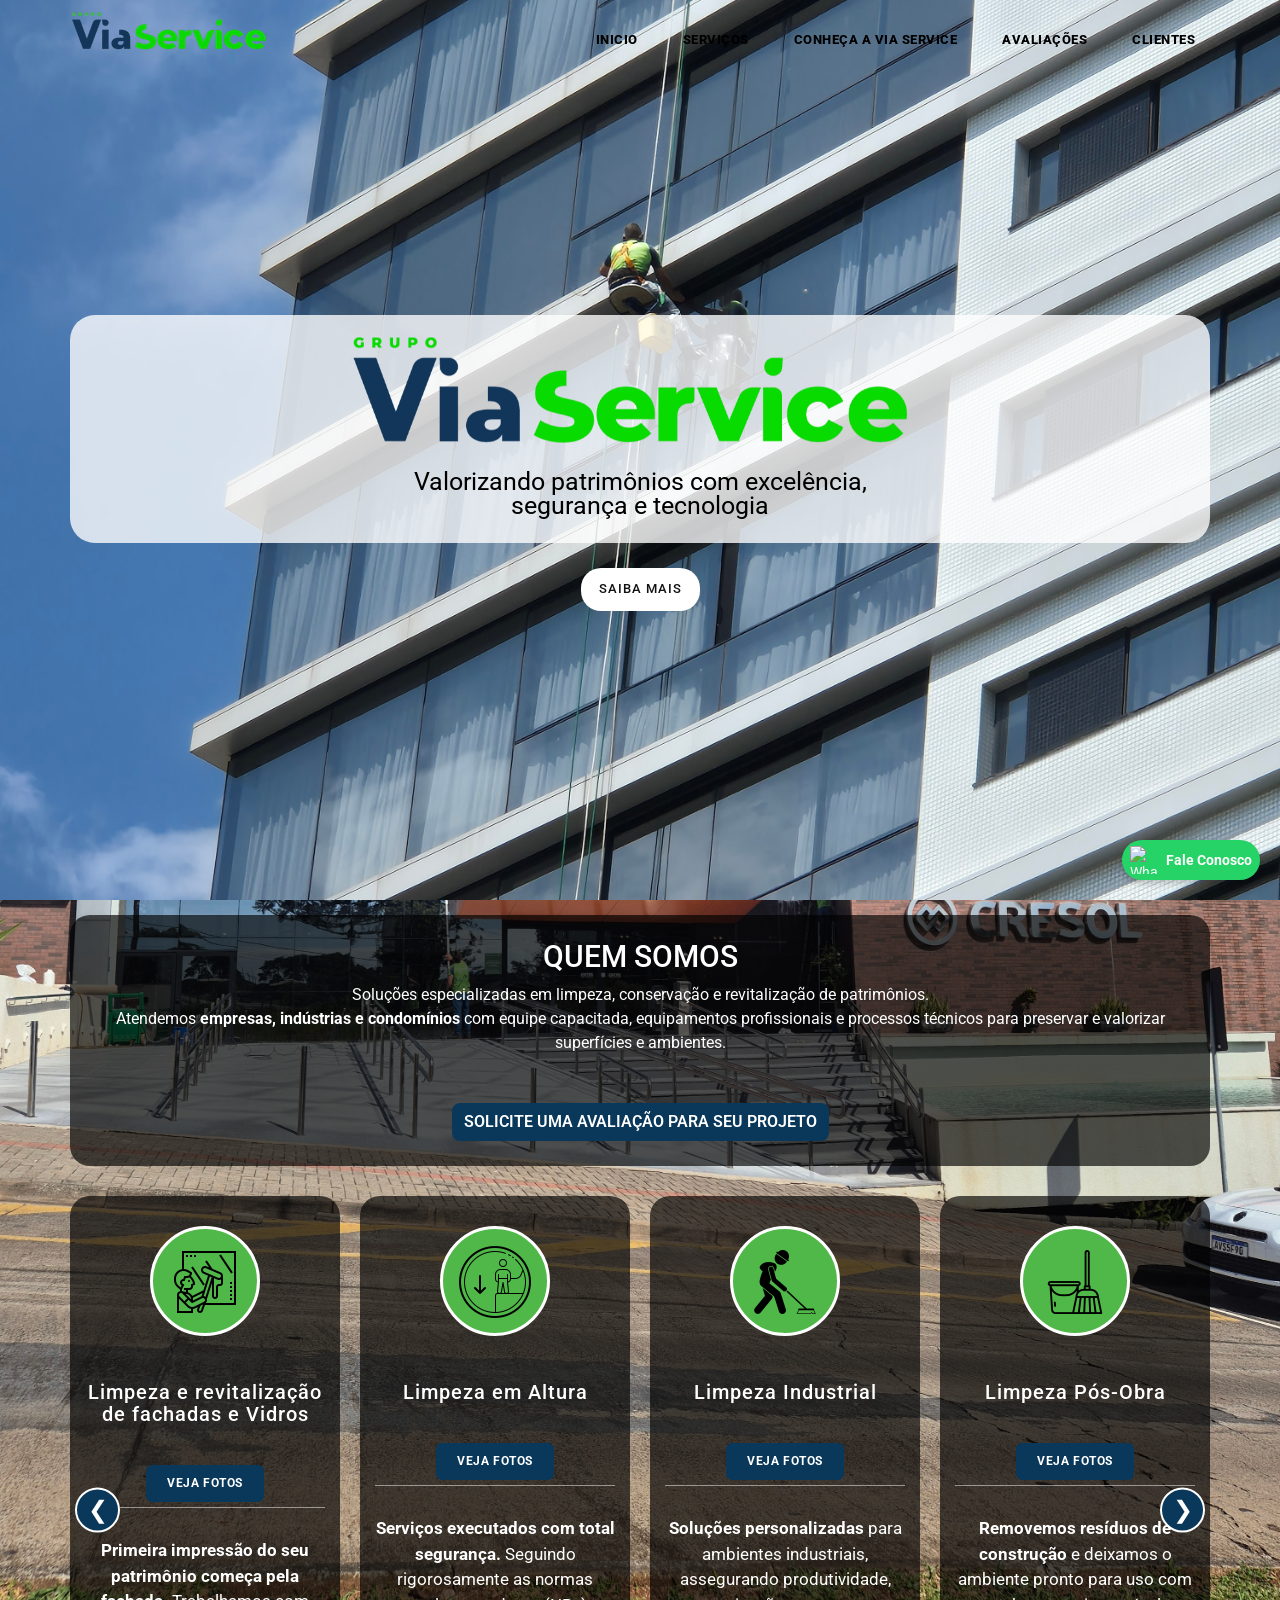
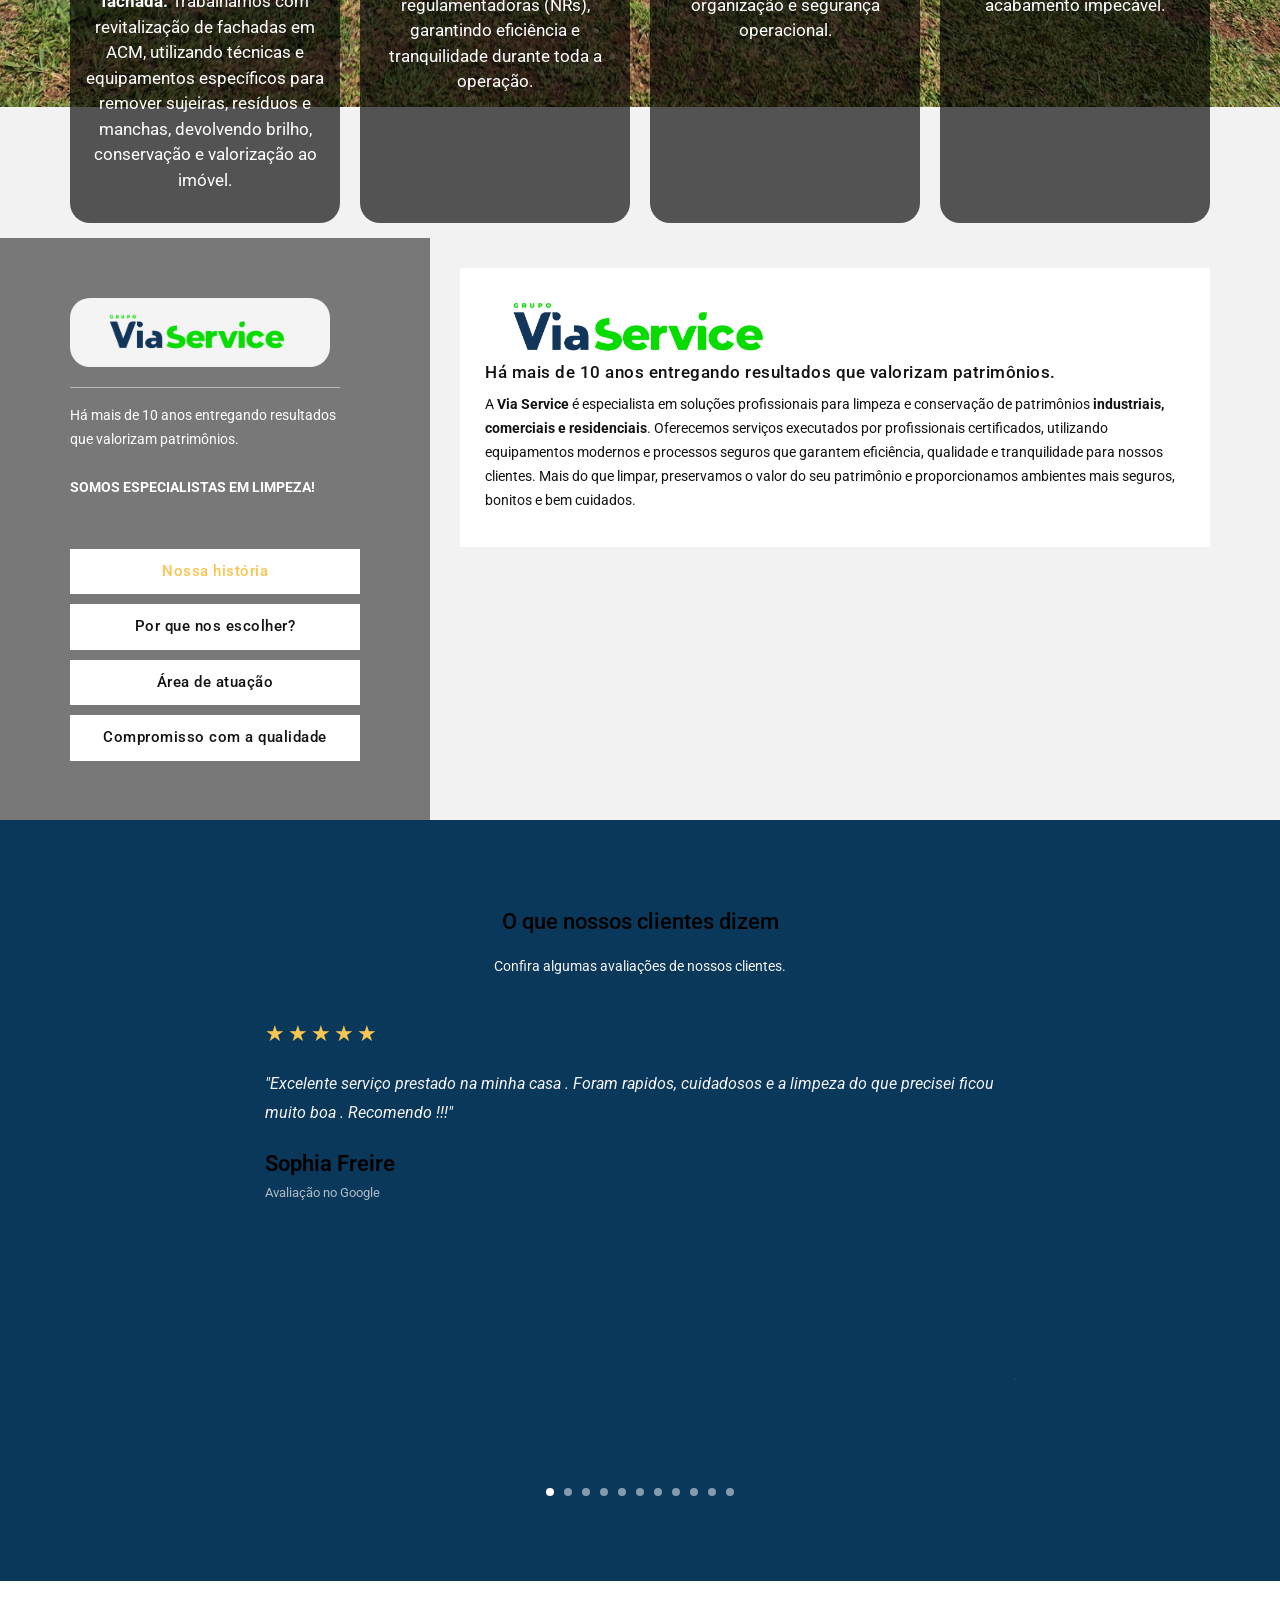
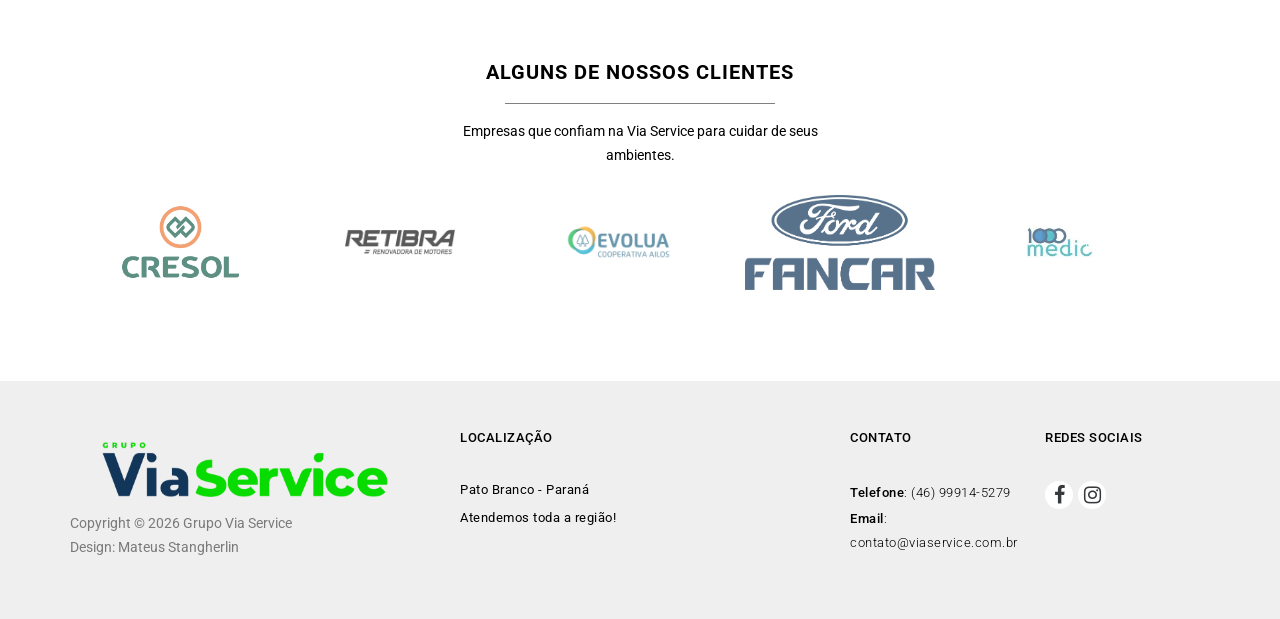
==== commit 2fd131f8: "fix" ====
--- a/index.html
+++ b/index.html
@@ -102,8 +102,8 @@
                 <h4>QUEM SOMOS</h4>
 
                 <p>
-                    Soluções especializadas em limpeza, conservação e revitalização de patrimônios
-                    Atendemos empresas, indústrias e condomínios com equipe capacitada, equipamentos profissionais e
+                    Soluções especializadas em limpeza, conservação e revitalização de patrimônios. <br>
+                    Atendemos <strong>empresas, indústrias e condomínios</strong> com equipe capacitada, equipamentos profissionais e
                     processos técnicos para
                     preservar e valorizar superfícies e ambientes.
 
@@ -267,10 +267,10 @@
                                 <strong>SOMOS ESPECIALISTAS EM LIMPEZA!</strong>
                             </p>
                             <ul class="tabs clearfix" data-tabgroup="first-tab-group">
-                                <li><a href="#tab1" class="active">Nossa História</a></li>
+                                <li><a href="#tab1" class="active">Nossa história</a></li>
                                 <li><a href="#tab2">Por que nos escolher?</a></li>
                                 <li><a href="#tab3">Área de atuação</a></li>
-                                <li><a href="#tab4">Compromisso com a Qualidade</a></li>
+                                <li><a href="#tab4">Compromisso com a qualidade</a></li>
                             </ul>
                         </div>
                     </div>
--- a/css/templatemo-style.css
+++ b/css/templatemo-style.css
@@ -123,13 +123,13 @@
     align-items: center;
     justify-content: center;
     padding: 5px 10px;
-    background-color: #2167e2;
+    background-color: #09385b;
     color: #ffffff;
     text-decoration: none;
     font-size: 16px;
     font-weight: 600;
     border-radius: 8px;
-    border: 2px solid #2167e2;
+    border: 2px solid #09385b;
     transition: all 0.3s ease;
     cursor: pointer;
 }
@@ -782,7 +782,7 @@
   display:block;
   text-align:center;
   text-decoration:none;
-  text-transform:capitalize;
+  /* text-transform:capitalize; */
   letter-spacing: 0.5px;
   color:#121212;
   font-size: 15px;
